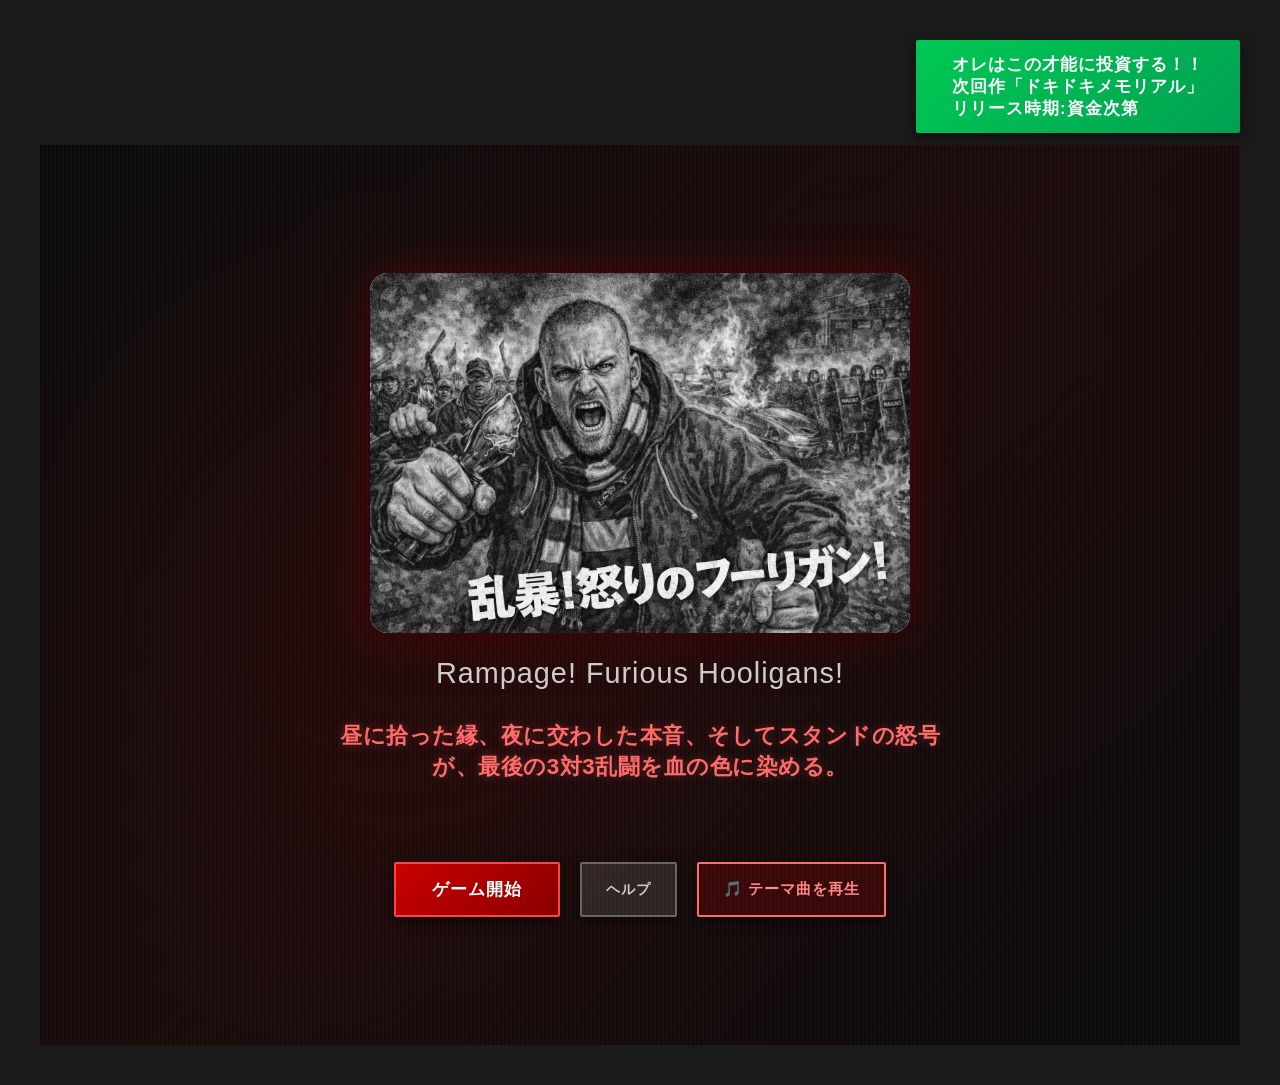
==== index.html @ 2b9ec55a "chore: reduce donation button font size (0.65rem) and update cache v19" ====
<!DOCTYPE html>
<html lang="ja">
<head>
    <meta charset="UTF-8">
    <meta name="viewport" content="width=device-width, initial-scale=1.0">
    <title>乱暴！怒りのフーリガン！ - Rampage! Furious Hooligans!</title>
    <link rel="stylesheet" href="styles.css?v=19">
</head>
<body>
    <div id="game-container">
        <div id="game-screen"></div>
    </div>
    <script src="game-data.js?v=19"></script>
    <script src="game.js?v=19"></script>
</body>
</html>
---- styles.css ----
/* ゴーゴーフーリガン - スタイルシート */

* {
    margin: 0;
    padding: 0;
    box-sizing: border-box;
}

body {
    font-family: 'Arial', 'Hiragino Sans', 'ヒラギノ角ゴ Pro', sans-serif;
    background: #0a0a0a;
    min-height: 100vh;
    display: flex;
    justify-content: center;
    align-items: flex-start;
    padding: 0;
    color: #e0e0e0;
}

#game-container {
    width: 100%;
    max-width: 100%;
    background: #0a0a0a;
    border-radius: 0;
    box-shadow: none;
    overflow: hidden;
    position: relative;
}

#game-screen {
    min-height: 100vh;
    padding: 0;
    position: relative;
    display: flex;
    align-items: center;
    justify-content: center;
}

#game-screen.title-screen {
    background: linear-gradient(135deg, #0a0a0a 0%, #1a0a0a 50%, #0a0a0a 100%);
}

#game-screen:not(.title-screen) {
    background: #1a1a1a;
    padding: 40px;
    display: block;
    min-height: auto;
}

.page-top-utility {
    display: flex;
    justify-content: flex-end;
    margin-bottom: 12px;
}

.btn-donate {
    display: inline-flex;
    align-items: center;
    justify-content: center;
    gap: 8px;
    background: linear-gradient(135deg, #00c853 0%, #00a152 100%);
    color: #fff;
    text-decoration: none;
    box-shadow: 0 8px 18px rgba(0, 168, 89, 0.2);
    font-size: 0.75rem;
}

.btn-donate:hover {
    transform: translateY(-2px);
    box-shadow: 0 10px 22px rgba(0, 168, 89, 0.28);
}

.btn-donate-small {
    font-size: 0.65rem;
    padding: 10px 14px;
    line-height: 1.3;
}

/* タイトル画面 */
.title-screen {
    text-align: center;
    padding: 0;
    width: 100%;
    height: 100vh;
    display: flex;
    flex-direction: column;
    align-items: center;
    justify-content: center;
    position: relative;
    overflow: hidden;
    background: linear-gradient(135deg, #0a0a0a 0%, #1a0a0a 50%, #0a0a0a 100%);
}

.title-screen::before {
    content: '';
    position: absolute;
    top: 0;
    left: 0;
    right: 0;
    bottom: 0;
    background: 
        radial-gradient(circle at 30% 50%, rgba(200, 0, 0, 0.08) 0%, transparent 50%),
        radial-gradient(circle at 70% 30%, rgba(100, 0, 0, 0.06) 0%, transparent 50%),
        repeating-linear-gradient(
            90deg,
            transparent,
            transparent 2px,
            rgba(255, 255, 255, 0.02) 2px,
            rgba(255, 255, 255, 0.02) 4px
        );
    pointer-events: none;
    z-index: 1;
}

.title-screen > * {
    position: relative;
    z-index: 2;
}

.title-screen h1 {
    font-size: clamp(2.5em, 8vw, 4.5em);
    color: #fff;
    margin-bottom: 15px;
    text-shadow: 
        0 0 20px rgba(200, 0, 0, 0.5),
        0 0 40px rgba(100, 0, 0, 0.3),
        3px 3px 0 rgba(0, 0, 0, 0.8);
    font-weight: 900;
    letter-spacing: 2px;
    line-height: 1.1;
    animation: titleFadeIn 0.8s ease-out;
}

.title-screen h2 {
    font-size: clamp(1.2em, 3vw, 1.8em);
    color: #ccc;
    margin-bottom: 30px;
    font-weight: 300;
    letter-spacing: 1px;
    animation: subtitleFadeIn 1s ease-out 0.2s both;
}

.tagline {
    font-size: clamp(1em, 2.5vw, 1.4em);
    color: #ff6b6b;
    margin-bottom: 50px;
    font-weight: 600;
    letter-spacing: 0.5px;
    max-width: 600px;
    animation: copyFadeIn 1s ease-out 0.4s both;
    text-shadow: 0 0 10px rgba(255, 107, 107, 0.3);
}

@keyframes titleFadeIn {
    from {
        opacity: 0;
        transform: translateY(20px);
    }
    to {
        opacity: 1;
        transform: translateY(0);
    }
}

@keyframes subtitleFadeIn {
    from {
        opacity: 0;
        transform: translateY(10px);
    }
    to {
        opacity: 1;
        transform: translateY(0);
    }
}

@keyframes copyFadeIn {
    from {
        opacity: 0;
    }
    to {
        opacity: 1;
    }
}

.buttons {
    display: flex;
    gap: 20px;
    justify-content: center;
    flex-wrap: wrap;
    margin-top: 30px;
}

/* ボタン */
.btn {
    padding: 14px 36px;
    font-size: 1.05em;
    border: none;
    border-radius: 2px;
    cursor: pointer;
    transition: all 0.3s ease;
    font-weight: 700;
    letter-spacing: 1px;
    text-transform: uppercase;
    box-shadow: 0 4px 12px rgba(0, 0, 0, 0.5);
    position: relative;
    overflow: hidden;
}

.btn-primary {
    background: linear-gradient(135deg, #c00 0%, #800 100%);
    color: #fff;
    border: 2px solid #ff4444;
}

.btn-primary:hover {
    transform: translateY(-3px);
    box-shadow: 0 8px 20px rgba(200, 0, 0, 0.6), 0 0 30px rgba(200, 0, 0, 0.3);
}

.btn-primary:active {
    transform: translateY(-1px);
}

.btn-secondary {
    background: rgba(100, 100, 100, 0.3);
    color: #ccc;
    border: 2px solid #666;
    font-size: 0.9em;
    padding: 10px 24px;
}

.btn-secondary:hover {
    background: rgba(100, 100, 100, 0.5);
    border-color: #999;
    color: #fff;
}

.btn-music {
    background: rgba(200, 0, 0, 0.2);
    color: #ff8888;
    border: 2px solid #ff6b6b;
    font-size: 0.95em;
    padding: 12px 24px;
}

.btn-music:hover {
    background: rgba(200, 0, 0, 0.4);
    border-color: #ff4444;
    color: #fff;
    transform: scale(1.05);
    box-shadow: 0 0 20px rgba(255, 107, 107, 0.4);
}

.title-art-wrap {
    margin-bottom: 30px;
}

.title-art {
    max-width: 100%;
    height: auto;
    max-height: 300px;
    filter: drop-shadow(0 0 20px rgba(200, 0, 0, 0.3));
}

.title-fallback {
    font-size: 2.5em;
    color: #fff;
    font-weight: 900;
    letter-spacing: 2px;
}

.screen-reader-title {
    display: none;
}

.btn-choice {
    display: block;
    width: 100%;
    margin: 10px 0;
    background: #f9f9f9;
    color: #333;
    border: 2px solid #ddd;
    text-align: left;
    padding: 15px;
}

.btn-choice:hover {
    background: #667eea;
    color: white;
    border-color: #667eea;
}

.btn-location {
    display: block;
    width: 100%;
    margin: 10px 0;
    background: linear-gradient(135deg, #f093fb 0%, #f5576c 100%);
    color: white;
    border: none;
    text-align: left;
    padding: 20px;
    font-size: 1.1em;
}

.btn-location:hover {
    transform: translateX(5px);
    box-shadow: 0 5px 15px rgba(245, 87, 108, 0.4);
}

/* ゲーム画面 */
.game-screen {
    animation: fadeIn 0.3s ease;
}

@keyframes fadeIn {
    from {
        opacity: 0;
    }
    to {
        opacity: 1;
    }
}

.header {
    border-bottom: 2px solid #667eea;
    padding-bottom: 20px;
    margin-bottom: 30px;
}

.header h2 {
    color: #667eea;
    margin-bottom: 10px;
}

.status {
    display: flex;
    gap: 30px;
    font-size: 0.9em;
    color: #666;
}

.content {
    min-height: 300px;
}

/* チュートリアル */
.tutorial {
    background: #f9f9f9;
    padding: 20px;
    border-radius: 5px;
}

.character-message {
    margin-bottom: 20px;
}

.character-name {
    font-weight: bold;
    color: #667eea;
    margin-bottom: 10px;
}

.message {
    background: white;
    padding: 15px;
    border-left: 4px solid #667eea;
    margin-bottom: 15px;
    line-height: 1.6;
}

.message p {
    margin-bottom: 10px;
}

.message p:last-child {
    margin-bottom: 0;
}

.choices {
    display: flex;
    flex-direction: column;
    gap: 10px;
}

/* 勧誘シーン */
.recruitment-scene {
    background: #f9f9f9;
    padding: 20px;
    border-radius: 5px;
    display: grid;
    grid-template-columns: 200px 1fr;
    gap: 20px;
}

.character-display {
    display: flex;
    justify-content: center;
    align-items: flex-start;
}

.character-image {
    width: 180px;
    height: 220px;
    border-radius: 10px;
    border: 3px solid #667eea;
    object-fit: contain;
    object-position: center top;
    background: #ffffff;
    box-shadow: 0 4px 10px rgba(0, 0, 0, 0.2);
}

.character-info {
    background: white;
    padding: 15px;
    border-radius: 5px;
    margin-bottom: 15px;
}

.character-info h3 {
    color: #667eea;
    margin-bottom: 10px;
}

.character-info p {
    margin: 5px 0;
    color: #666;
}

.character-profile-panel {
    display: grid;
    grid-template-columns: 200px 1fr;
    gap: 20px;
    align-items: start;
    width: 100%;
}

.character-portrait-column {
    display: flex;
    justify-content: center;
}

.character-detail-column {
    display: flex;
    flex-direction: column;
    gap: 14px;
}

.stats-grid {
    display: grid;
    grid-template-columns: repeat(3, minmax(90px, 1fr));
    gap: 10px;
}

.stat-card {
    background: white;
    border-radius: 10px;
    padding: 12px;
    text-align: center;
    box-shadow: 0 3px 10px rgba(0, 0, 0, 0.08);
    border: 1px solid rgba(102, 126, 234, 0.15);
}

.stat-label {
    display: block;
    color: #667eea;
    font-size: 0.85em;
    margin-bottom: 6px;
}

.skill-box,
.dialogue-box {
    background: white;
    border-radius: 10px;
    padding: 15px;
    box-shadow: 0 3px 10px rgba(0, 0, 0, 0.08);
}

.skill-box {
    border-left: 4px solid #667eea;
}

.dialogue-box {
    border-left: 4px solid #f5576c;
    line-height: 1.7;
}

.dialogue-box p,
.skill-box p {
    margin: 0 0 8px;
    color: #444;
}

.dialogue-box p:last-child,
.skill-box p:last-child {
    margin-bottom: 0;
}

.mini-stats {
    display: flex;
    flex-wrap: wrap;
    gap: 6px;
    margin-top: 10px;
    justify-content: center;
}

.mini-stats span {
    background: rgba(102, 126, 234, 0.08);
    color: #555;
    border-radius: 999px;
    padding: 4px 8px;
    font-size: 0.78em;
}

.recruitment-methods {
    display: flex;
    flex-direction: column;
    gap: 10px;
}

.recruitment-choices .message {
    margin: 12px 0 16px;
}

.character-card {
    width: 100%;
}

.enemy-fighter-card {
    border: 2px solid rgba(245, 87, 108, 0.35);
}

.enemy-fighter-card h4 {
    color: #f5576c;
}

.tutorial .character-info {
    max-width: 260px;
    margin-bottom: 18px;
}

.tutorial .character-image,
.morning-scene .character-image,
.night-scene .character-image,
.recruitment-result .character-image {
    margin: 0 auto;
}

.recruitment-result .character-profile-panel,
.night-scene .character-profile-panel,
.morning-scene .character-profile-panel {
    margin: 18px 0;
}

.recruitment-result h3 {
    color: #667eea;
    margin-bottom: 12px;
}

.recruitment-result > p {
    color: #666;
    line-height: 1.7;
    margin-bottom: 16px;
}

.recruitment-result .character-detail-column {
    text-align: left;
}

.recruitment-result .character-info h3 {
    margin-bottom: 10px;
}

.battle-fighter-card .mini-stats {
    justify-content: flex-start;
}

.battle-fighter-card .mini-stats span {
    background: rgba(102, 126, 234, 0.12);
}

.ending p:last-of-type {
    margin-bottom: 18px;
}

.morning-scene .message,
.night-scene .message,
.afternoon-scene .message {
    margin-bottom: 18px;
}

.night-scene .character-profile-panel,
.morning-scene .character-profile-panel {
    background: rgba(255, 255, 255, 0.45);
    padding: 16px;
    border-radius: 12px;
}

.recruitment-scene .character-profile-panel {
    background: transparent;
}

.recruitment-scene .character-story {
    margin-bottom: 0;
}

.recruitment-choices h4 {
    margin-bottom: 12px;
    color: #333;
}

.recruitment-result .dialogue-box {
    margin-top: 6px;
}

.recruitment-result .stats-grid,
.night-scene .stats-grid,
.morning-scene .stats-grid {
    background: transparent;
}

.recruitment-result .skill-box,
.recruitment-result .dialogue-box,
.night-scene .skill-box,
.night-scene .dialogue-box,
.morning-scene .skill-box,
.morning-scene .dialogue-box {
    text-align: left;
}

.recruitment-result .character-info,
.night-scene .character-info,
.morning-scene .character-info {
    text-align: left;
}

.recruitment-result .character-portrait-column,
.night-scene .character-portrait-column,
.morning-scene .character-portrait-column {
    align-items: flex-start;
}

.recruitment-result .character-portrait-column img,
.night-scene .character-portrait-column img,
.morning-scene .character-portrait-column img {
    display: block;
}

.recruitment-result .message {
    text-align: left;
}

.recruitment-result .choices {
    margin-top: 18px;
}

.recruitment-result .character-profile-panel {
    text-align: left;
}

.recruitment-result .stats-grid .stat-card strong,
.night-scene .stats-grid .stat-card strong,
.morning-scene .stats-grid .stat-card strong {
    color: #222;
}

.recruitment-result .stats-grid .stat-card,
.night-scene .stats-grid .stat-card,
.morning-scene .stats-grid .stat-card {
    background: rgba(255, 255, 255, 0.9);
}

.recruitment-result .skill-box,
.recruitment-result .dialogue-box {
    background: rgba(255, 255, 255, 0.95);
}

.recruitment-result .character-info {
    background: rgba(255, 255, 255, 0.95);
}

.recruitment-result .character-profile-panel {
    background: #eef2ff;
    padding: 18px;
    border-radius: 12px;
}

.recruitment-result .character-profile-panel .character-image {
    margin: 0;
}

.recruitment-result .character-profile-panel .character-portrait-column {
    justify-content: center;
}

.recruitment-result .character-profile-panel .character-detail-column {
    gap: 12px;
}

.recruitment-result .character-profile-panel .mini-stats {
    justify-content: flex-start;
}

.recruitment-result .character-profile-panel .mini-stats span {
    background: rgba(102, 126, 234, 0.1);
}

.recruitment-result .character-profile-panel .stat-label {
    color: #5161d6;
}

.recruitment-result .character-profile-panel .dialogue-box p {
    font-weight: 500;
}

.recruitment-result .character-profile-panel .skill-box p strong,
.recruitment-result .character-profile-panel .character-info h3 {
    color: #4455c9;
}

.recruitment-result .character-profile-panel .character-info p {
    color: #555;
}

.recruitment-result .character-profile-panel .skill-box,
.recruitment-result .character-profile-panel .dialogue-box,
.recruitment-result .character-profile-panel .character-info {
    box-shadow: 0 2px 10px rgba(0, 0, 0, 0.08);
}

.recruitment-result .character-profile-panel .stats-grid {
    margin: 0;
}

.recruitment-result .character-profile-panel .character-detail-column > * {
    margin: 0;
}

.recruitment-result .character-profile-panel .character-story {
    margin: 0;
}

.recruitment-result .character-profile-panel .skill-box,
.recruitment-result .character-profile-panel .dialogue-box,
.recruitment-result .character-profile-panel .character-story {
    line-height: 1.7;
}

.recruitment-result .character-profile-panel .character-story p {
    color: #555;
}

.recruitment-result .character-profile-panel .dialogue-box {
    border-left-width: 5px;
}

.recruitment-result .character-profile-panel .skill-box {
    border-left-width: 5px;
}

.recruitment-result .character-profile-panel .character-info {
    border-radius: 10px;
}

.recruitment-result .character-profile-panel .stats-grid .stat-card {
    min-height: 74px;
    display: flex;
    flex-direction: column;
    justify-content: center;
}

.recruitment-result .character-profile-panel .stats-grid .stat-card strong {
    font-size: 1.05em;
}

.recruitment-result .character-profile-panel .stats-grid .stat-label {
    margin-bottom: 4px;
}

.recruitment-result .character-profile-panel .character-image {
    background: #fff;
}

.recruitment-result .character-profile-panel .character-portrait-column {
    min-width: 180px;
}

.recruitment-result .character-profile-panel .character-detail-column {
    min-width: 0;
}

.recruitment-result .character-profile-panel .dialogue-box,
.recruitment-result .character-profile-panel .skill-box,
.recruitment-result .character-profile-panel .character-info {
    overflow-wrap: anywhere;
}

.recruitment-result .character-profile-panel .dialogue-box p,
.recruitment-result .character-profile-panel .skill-box p,
.recruitment-result .character-profile-panel .character-info p {
    word-break: break-word;
}

.recruitment-result .character-profile-panel .character-info p + p {
    margin-top: 4px;
}

.recruitment-result .character-profile-panel .skill-box p + p,
.recruitment-result .character-profile-panel .dialogue-box p + p {
    margin-top: 6px;
}

.recruitment-result .character-profile-panel .character-info h3 {
    font-size: 1.45em;
}

.recruitment-result .character-profile-panel .character-image {
    box-shadow: 0 6px 18px rgba(0, 0, 0, 0.15);
}

.recruitment-result .character-profile-panel .character-portrait-column {
    padding-top: 4px;
}

.recruitment-result .character-profile-panel .character-detail-column .character-info {
    margin-bottom: 0;
}

.recruitment-result .character-profile-panel .character-detail-column .character-story {
    margin-bottom: 0;
}

.recruitment-result .character-profile-panel .character-detail-column .skill-box,
.recruitment-result .character-profile-panel .character-detail-column .dialogue-box {
    margin-bottom: 0;
}

.recruitment-result .character-profile-panel .character-detail-column .stats-grid {
    margin-bottom: 0;
}

.recruitment-result .character-profile-panel .character-detail-column .mini-stats {
    margin-top: 0;
}

.recruitment-result .character-profile-panel .character-detail-column .stat-card {
    text-align: center;
}

.recruitment-result .character-profile-panel .character-detail-column .stat-card strong {
    display: block;
}

.recruitment-result .character-profile-panel .character-detail-column .stat-card .stat-label {
    display: block;
}

.recruitment-result .character-profile-panel .character-detail-column .dialogue-box {
    font-size: 1rem;
}

.recruitment-result .character-profile-panel .character-detail-column .skill-box {
    font-size: 0.98rem;
}

.recruitment-result .character-profile-panel .character-detail-column .character-info p,
.recruitment-result .character-profile-panel .character-detail-column .skill-box p,
.recruitment-result .character-profile-panel .character-detail-column .dialogue-box p {
    line-height: 1.6;
}

.recruitment-result .character-profile-panel .character-detail-column .character-info,
.recruitment-result .character-profile-panel .character-detail-column .skill-box,
.recruitment-result .character-profile-panel .character-detail-column .dialogue-box {
    width: 100%;
}

.recruitment-result .character-profile-panel .character-detail-column .stats-grid {
    width: 100%;
}

.recruitment-result .character-profile-panel .character-detail-column .character-story {
    width: 100%;
}

.recruitment-result .character-profile-panel .character-detail-column .character-story p {
    margin: 0;
}

.recruitment-result .character-profile-panel .character-detail-column .skill-box p,
.recruitment-result .character-profile-panel .character-detail-column .dialogue-box p {
    margin-bottom: 0;
}

.recruitment-result .character-profile-panel .character-detail-column .skill-box p + p,
.recruitment-result .character-profile-panel .character-detail-column .dialogue-box p + p {
    margin-top: 6px;
}

.recruitment-result .character-profile-panel .character-detail-column .character-info,
.recruitment-result .character-profile-panel .character-detail-column .skill-box,
.recruitment-result .character-profile-panel .character-detail-column .dialogue-box,
.recruitment-result .character-profile-panel .character-detail-column .character-story {
    align-self: stretch;
}

.recruitment-result .character-profile-panel .character-detail-column .character-story {
    background: rgba(255, 255, 255, 0.95);
    border-radius: 10px;
    padding: 15px;
    border-left: 4px solid #f5576c;
}

.recruitment-result .character-profile-panel .character-detail-column .character-story p {
    color: #555;
    line-height: 1.7;
}

.recruitment-result .character-profile-panel .character-detail-column .character-story,
.recruitment-result .character-profile-panel .character-detail-column .character-info,
.recruitment-result .character-profile-panel .character-detail-column .skill-box,
.recruitment-result .character-profile-panel .character-detail-column .dialogue-box {
    box-sizing: border-box;
}

.recruitment-result .character-profile-panel .character-detail-column .stats-grid .stat-card {
    box-sizing: border-box;
}

.recruitment-result .character-profile-panel .character-detail-column .stats-grid {
    box-sizing: border-box;
}

.recruitment-result .character-profile-panel .character-detail-column .character-info,
.recruitment-result .character-profile-panel .character-detail-column .skill-box,
.recruitment-result .character-profile-panel .character-detail-column .dialogue-box,
.recruitment-result .character-profile-panel .character-detail-column .character-story,
.recruitment-result .character-profile-panel .character-detail-column .stats-grid {
    max-width: 100%;
}

.recruitment-result .character-profile-panel .character-detail-column .character-info {
    overflow: hidden;
}

.recruitment-result .character-profile-panel .character-detail-column .character-story,
.recruitment-result .character-profile-panel .character-detail-column .skill-box,
.recruitment-result .character-profile-panel .character-detail-column .dialogue-box {
    overflow: hidden;
}

.recruitment-result .character-profile-panel .character-detail-column .stats-grid {
    overflow: visible;
}

.recruitment-result .character-profile-panel .character-detail-column .stats-grid .stat-card {
    overflow: hidden;
}

.recruitment-result .character-profile-panel .character-detail-column .stats-grid .stat-card strong,
.recruitment-result .character-profile-panel .character-detail-column .stats-grid .stat-card .stat-label {
    overflow-wrap: anywhere;
}

.recruitment-result .character-profile-panel .character-detail-column .character-info h3,
.recruitment-result .character-profile-panel .character-detail-column .character-info p {
    overflow-wrap: anywhere;
}

.recruitment-result .character-profile-panel .character-detail-column .character-story p,
.recruitment-result .character-profile-panel .character-detail-column .skill-box p,
.recruitment-result .character-profile-panel .character-detail-column .dialogue-box p {
    overflow-wrap: anywhere;
}

.recruitment-result .character-profile-panel .character-detail-column .stats-grid .stat-card strong {
    font-variant-numeric: tabular-nums;
}

.recruitment-result .character-profile-panel .character-detail-column .stat-card {
    min-width: 0;
}

.recruitment-result .character-profile-panel .character-detail-column {
    min-width: 0;
}

.recruitment-result .character-profile-panel {
    box-sizing: border-box;
}

.recruitment-result .character-profile-panel * {
    box-sizing: border-box;
}

.recruitment-result .character-profile-panel .character-image {
    width: 180px;
    height: 220px;
}

.recruitment-result .character-profile-panel .dialogue-box {
    font-style: normal;
}

.recruitment-result .character-profile-panel .dialogue-box p {
    color: #333;
}

.recruitment-result .character-profile-panel .skill-box p {
    color: #444;
}

.recruitment-result .character-profile-panel .character-story {
    color: #555;
}

.recruitment-result .character-profile-panel .character-story p:last-child {
    margin-bottom: 0;
}

.recruitment-result .character-profile-panel .character-info p:last-child {
    margin-bottom: 0;
}

.recruitment-result .character-profile-panel .skill-box p:last-child,
.recruitment-result .character-profile-panel .dialogue-box p:last-child {
    margin-bottom: 0;
}

.recruitment-result .character-profile-panel .stats-grid .stat-card:last-child {
    margin-bottom: 0;
}

.recruitment-result .character-profile-panel .character-detail-column .character-info,
.recruitment-result .character-profile-panel .character-detail-column .character-story,
.recruitment-result .character-profile-panel .character-detail-column .skill-box,
.recruitment-result .character-profile-panel .character-detail-column .dialogue-box,
.recruitment-result .character-profile-panel .character-detail-column .stats-grid {
    position: relative;
}

.recruitment-result .character-profile-panel .character-detail-column .character-info,
.recruitment-result .character-profile-panel .character-detail-column .character-story,
.recruitment-result .character-profile-panel .character-detail-column .skill-box,
.recruitment-result .character-profile-panel .character-detail-column .dialogue-box {
    z-index: 1;
}

.recruitment-result .character-profile-panel .character-detail-column .stats-grid {
    z-index: 0;
}

.recruitment-result .character-profile-panel .character-detail-column .character-story,
.recruitment-result .character-profile-panel .character-detail-column .skill-box,
.recruitment-result .character-profile-panel .character-detail-column .dialogue-box {
    backdrop-filter: blur(1px);
}

.recruitment-result .character-profile-panel .character-detail-column .character-info {
    backdrop-filter: blur(1px);
}

.recruitment-result .character-profile-panel .character-detail-column .stats-grid .stat-card {
    backdrop-filter: blur(1px);
}

.recruitment-result .character-profile-panel .character-detail-column .stats-grid .stat-card {
    border-color: rgba(102, 126, 234, 0.14);
}

.recruitment-result .character-profile-panel .character-detail-column .dialogue-box {
    border-left-color: #e0566a;
}

.recruitment-result .character-profile-panel .character-detail-column .skill-box {
    border-left-color: #5f73ea;
}

.recruitment-result .character-profile-panel .character-detail-column .character-story {
    border-left-color: #ef6c7d;
}

.recruitment-result .character-profile-panel .character-detail-column .character-info h3 {
    letter-spacing: 0.01em;
}

.recruitment-result .character-profile-panel .character-detail-column .character-info,
.recruitment-result .character-profile-panel .character-detail-column .character-story,
.recruitment-result .character-profile-panel .character-detail-column .skill-box,
.recruitment-result .character-profile-panel .character-detail-column .dialogue-box,
.recruitment-result .character-profile-panel .character-detail-column .stats-grid .stat-card {
    border-radius: 10px;
}

.recruitment-result .character-profile-panel .character-detail-column .stats-grid .stat-card {
    min-height: 72px;
}

.recruitment-result .character-profile-panel .character-detail-column .stats-grid .stat-card strong {
    line-height: 1.2;
}

.recruitment-result .character-profile-panel .character-detail-column .stats-grid .stat-card .stat-label {
    line-height: 1.2;
}

.recruitment-result .character-profile-panel .character-detail-column .stats-grid .stat-card strong,
.recruitment-result .character-profile-panel .character-detail-column .stats-grid .stat-card .stat-label {
    text-align: center;
}

.recruitment-result .character-profile-panel .character-detail-column .character-info,
.recruitment-result .character-profile-panel .character-detail-column .character-story,
.recruitment-result .character-profile-panel .character-detail-column .skill-box,
.recruitment-result .character-profile-panel .character-detail-column .dialogue-box {
    padding: 15px;
}

.recruitment-result .character-profile-panel .character-detail-column .character-info {
    padding-top: 16px;
}

.recruitment-result .character-profile-panel .character-detail-column .character-info h3 {
    margin-top: 0;
}

.recruitment-result .character-profile-panel .character-detail-column .character-info p {
    margin-bottom: 0;
}

.recruitment-result .character-profile-panel .character-detail-column .character-info p + p {
    margin-top: 5px;
}

.recruitment-result .character-profile-panel .character-detail-column .stats-grid .stat-card {
    padding: 10px;
}

.recruitment-result .character-profile-panel .character-detail-column .skill-box,
.recruitment-result .character-profile-panel .character-detail-column .dialogue-box,
.recruitment-result .character-profile-panel .character-detail-column .character-story {
    padding: 14px 15px;
}

.recruitment-result .character-profile-panel .character-detail-column .dialogue-box p {
    font-size: 0.98rem;
}

.recruitment-result .character-profile-panel .character-detail-column .skill-box p {
    font-size: 0.95rem;
}

.recruitment-result .character-profile-panel .character-detail-column .character-story p {
    font-size: 0.97rem;
}

.recruitment-result .character-profile-panel .character-detail-column .character-info p {
    font-size: 0.95rem;
}

.recruitment-result .character-profile-panel .character-detail-column .character-info h3 {
    margin-bottom: 10px;
}

.recruitment-result .character-profile-panel .character-detail-column .dialogue-box {
    background-image: linear-gradient(180deg, rgba(245, 87, 108, 0.02), rgba(245, 87, 108, 0));
}

.recruitment-result .character-profile-panel .character-detail-column .skill-box {
    background-image: linear-gradient(180deg, rgba(102, 126, 234, 0.03), rgba(102, 126, 234, 0));
}

.recruitment-result .character-profile-panel .character-detail-column .character-story {
    background-image: linear-gradient(180deg, rgba(245, 87, 108, 0.02), rgba(245, 87, 108, 0));
}

.recruitment-result .character-profile-panel .character-detail-column .character-info {
    background-image: linear-gradient(180deg, rgba(102, 126, 234, 0.02), rgba(102, 126, 234, 0));
}

.recruitment-result .character-profile-panel .character-detail-column .stats-grid .stat-card {
    background-image: linear-gradient(180deg, rgba(102, 126, 234, 0.03), rgba(255, 255, 255, 0.96));
}

.recruitment-result .character-profile-panel .character-detail-column .stats-grid .stat-card strong {
    color: #2c2c2c;
}

.recruitment-result .character-profile-panel .character-detail-column .stats-grid .stat-card .stat-label {
    color: #4e61d8;
}

.recruitment-result .character-profile-panel .character-detail-column .character-story {
    box-shadow: 0 2px 10px rgba(0, 0, 0, 0.07);
}

.recruitment-result .character-profile-panel .character-detail-column .stats-grid {
    gap: 10px;
}

.recruitment-result .character-profile-panel .character-detail-column .dialogue-box {
    box-shadow: 0 2px 10px rgba(0, 0, 0, 0.07);
}

.recruitment-result .character-profile-panel .character-detail-column .skill-box {
    box-shadow: 0 2px 10px rgba(0, 0, 0, 0.07);
}

.recruitment-result .character-profile-panel .character-detail-column .character-info {
    box-shadow: 0 2px 10px rgba(0, 0, 0, 0.07);
}

.recruitment-result .character-profile-panel .character-detail-column .stats-grid .stat-card {
    box-shadow: 0 2px 8px rgba(0, 0, 0, 0.06);
}

.recruitment-result .character-profile-panel .character-detail-column .dialogue-box p {
    white-space: normal;
}

.recruitment-result .character-profile-panel .character-detail-column .skill-box p {
    white-space: normal;
}

.recruitment-result .character-profile-panel .character-detail-column .character-story p {
    white-space: normal;
}

.recruitment-result .character-profile-panel .character-detail-column .character-info p {
    white-space: normal;
}

.recruitment-result .character-profile-panel .character-detail-column .character-info h3 {
    white-space: normal;
}

.recruitment-result .character-profile-panel .character-detail-column .stats-grid .stat-card strong,
.recruitment-result .character-profile-panel .character-detail-column .stats-grid .stat-card .stat-label {
    white-space: normal;
}

.recruitment-result .character-profile-panel .character-detail-column .stats-grid .stat-card {
    word-break: break-word;
}

.recruitment-result .character-profile-panel .character-detail-column .character-story,
.recruitment-result .character-profile-panel .character-detail-column .skill-box,
.recruitment-result .character-profile-panel .character-detail-column .dialogue-box,
.recruitment-result .character-profile-panel .character-detail-column .character-info {
    word-break: break-word;
}

.recruitment-result .character-profile-panel .character-detail-column .character-story,
.recruitment-result .character-profile-panel .character-detail-column .skill-box,
.recruitment-result .character-profile-panel .character-detail-column .dialogue-box,
.recruitment-result .character-profile-panel .character-detail-column .character-info,
.recruitment-result .character-profile-panel .character-detail-column .stats-grid .stat-card {
    overflow: hidden;
}

.recruitment-result .character-profile-panel .character-detail-column .stats-grid .stat-card {
    justify-self: stretch;
}

.recruitment-result .character-profile-panel .character-detail-column .stats-grid {
    align-self: stretch;
}

.recruitment-result .character-profile-panel .character-detail-column .character-story,
.recruitment-result .character-profile-panel .character-detail-column .skill-box,
.recruitment-result .character-profile-panel .character-detail-column .dialogue-box,
.recruitment-result .character-profile-panel .character-detail-column .character-info {
    align-self: stretch;
}

.recruitment-result .character-profile-panel .character-detail-column .stats-grid .stat-card {
    align-self: stretch;
}

.recruitment-result .character-profile-panel .character-detail-column .stats-grid .stat-card {
    justify-content: center;
}

.recruitment-result .character-profile-panel .character-detail-column .stats-grid .stat-card strong {
    margin-top: 2px;
}

.recruitment-result .character-profile-panel .character-detail-column .character-info p,
.recruitment-result .character-profile-panel .character-detail-column .skill-box p,
.recruitment-result .character-profile-panel .character-detail-column .dialogue-box p,
.recruitment-result .character-profile-panel .character-detail-column .character-story p {
    letter-spacing: 0.005em;
}

.recruitment-result .character-profile-panel .character-detail-column .character-info p,
.recruitment-result .character-profile-panel .character-detail-column .skill-box p,
.recruitment-result .character-profile-panel .character-detail-column .dialogue-box p,
.recruitment-result .character-profile-panel .character-detail-column .character-story p,
.recruitment-result .character-profile-panel .character-detail-column .stats-grid .stat-card strong,
.recruitment-result .character-profile-panel .character-detail-column .stats-grid .stat-card .stat-label {
    text-rendering: optimizeLegibility;
}

.recruitment-result .character-profile-panel .character-detail-column .skill-box p strong,
.recruitment-result .character-profile-panel .character-detail-column .character-info h3 {
    font-weight: 700;
}

.recruitment-result .character-profile-panel .character-detail-column .dialogue-box p {
    font-weight: 500;
}

.recruitment-result .character-profile-panel .character-detail-column .character-story p {
    font-weight: 400;
}

.recruitment-result .character-profile-panel .character-detail-column .skill-box p {
    font-weight: 400;
}

.recruitment-result .character-profile-panel .character-detail-column .character-info p {
    font-weight: 400;
}

.recruitment-result .character-profile-panel .character-detail-column .stats-grid .stat-card strong {
    font-weight: 700;
}

.recruitment-result .character-profile-panel .character-detail-column .stats-grid .stat-card .stat-label {
    font-weight: 500;
}

.recruitment-result .character-profile-panel .character-detail-column .dialogue-box,
.recruitment-result .character-profile-panel .character-detail-column .skill-box,
.recruitment-result .character-profile-panel .character-detail-column .character-story,
.recruitment-result .character-profile-panel .character-detail-column .character-info {
    border: 1px solid rgba(0, 0, 0, 0.04);
}

.recruitment-result .character-profile-panel .character-detail-column .stats-grid .stat-card {
    border: 1px solid rgba(102, 126, 234, 0.14);
}

.recruitment-result .character-profile-panel .character-detail-column .dialogue-box,
.recruitment-result .character-profile-panel .character-detail-column .skill-box,
.recruitment-result .character-profile-panel .character-detail-column .character-story,
.recruitment-result .character-profile-panel .character-detail-column .character-info,
.recruitment-result .character-profile-panel .character-detail-column .stats-grid .stat-card {
    transition: box-shadow 0.2s ease, transform 0.2s ease;
}

.recruitment-result .character-profile-panel .character-detail-column .dialogue-box:hover,
.recruitment-result .character-profile-panel .character-detail-column .skill-box:hover,
.recruitment-result .character-profile-panel .character-detail-column .character-story:hover,
.recruitment-result .character-profile-panel .character-detail-column .character-info:hover,
.recruitment-result .character-profile-panel .character-detail-column .stats-grid .stat-card:hover {
    box-shadow: 0 6px 16px rgba(0, 0, 0, 0.09);
}

.recruitment-result .character-profile-panel .character-detail-column .stats-grid .stat-card:hover {
    transform: translateY(-1px);
}

.recruitment-result .character-profile-panel .character-detail-column .dialogue-box:hover,
.recruitment-result .character-profile-panel .character-detail-column .skill-box:hover,
.recruitment-result .character-profile-panel .character-detail-column .character-story:hover,
.recruitment-result .character-profile-panel .character-detail-column .character-info:hover {
    transform: translateY(-1px);
}

.recruitment-result .character-profile-panel .character-image {
    transition: transform 0.2s ease, box-shadow 0.2s ease;
}

.recruitment-result .character-profile-panel .character-image:hover {
    transform: translateY(-2px);
}

.recruitment-result .character-profile-panel .character-image:hover {
    box-shadow: 0 10px 22px rgba(0, 0, 0, 0.18);
}

.recruitment-result .character-profile-panel .character-detail-column .character-info h3,
.recruitment-result .character-profile-panel .character-detail-column .skill-box p strong,
.recruitment-result .character-profile-panel .character-detail-column .stat-label {
    letter-spacing: 0.01em;
}

.recruitment-result .character-profile-panel .character-detail-column .stats-grid .stat-card strong {
    font-size: 1.02rem;
}

.recruitment-result .character-profile-panel .character-detail-column .stat-label {
    font-size: 0.82rem;
}

.recruitment-result .character-profile-panel .character-detail-column .character-info p,
.recruitment-result .character-profile-panel .character-detail-column .skill-box p,
.recruitment-result .character-profile-panel .character-detail-column .dialogue-box p,
.recruitment-result .character-profile-panel .character-detail-column .character-story p {
    font-size: 0.96rem;
}

.recruitment-result .character-profile-panel .character-detail-column .character-info h3 {
    font-size: 1.35rem;
}

.recruitment-result .character-profile-panel .character-detail-column .character-info h3,
.recruitment-result .character-profile-panel .character-detail-column .character-info p,
.recruitment-result .character-profile-panel .character-detail-column .skill-box p,
.recruitment-result .character-profile-panel .character-detail-column .dialogue-box p,
.recruitment-result .character-profile-panel .character-detail-column .character-story p,
.recruitment-result .character-profile-panel .character-detail-column .stats-grid .stat-card strong,
.recruitment-result .character-profile-panel .character-detail-column .stats-grid .stat-card .stat-label {
    font-family: inherit;
}

.recruitment-result .character-profile-panel .character-detail-column .character-story,
.recruitment-result .character-profile-panel .character-detail-column .dialogue-box {
    position: relative;
}

.recruitment-result .character-profile-panel .character-detail-column .character-story::before,
.recruitment-result .character-profile-panel .character-detail-column .dialogue-box::before {
    content: '';
    position: absolute;
    inset: 0;
    pointer-events: none;
    border-radius: inherit;
    background: linear-gradient(180deg, rgba(255,255,255,0.18), rgba(255,255,255,0));
}

.recruitment-result .character-profile-panel .character-detail-column .skill-box,
.recruitment-result .character-profile-panel .character-detail-column .character-info {
    position: relative;
}

.recruitment-result .character-profile-panel .character-detail-column .skill-box::before,
.recruitment-result .character-profile-panel .character-detail-column .character-info::before {
    content: '';
    position: absolute;
    inset: 0;
    pointer-events: none;
    border-radius: inherit;
    background: linear-gradient(180deg, rgba(255,255,255,0.14), rgba(255,255,255,0));
}

.recruitment-result .character-profile-panel .character-detail-column .stats-grid .stat-card {
    position: relative;
}

.recruitment-result .character-profile-panel .character-detail-column .stats-grid .stat-card::before {
    content: '';
    position: absolute;
    inset: 0;
    pointer-events: none;
    border-radius: inherit;
    background: linear-gradient(180deg, rgba(255,255,255,0.16), rgba(255,255,255,0));
}

.recruitment-result .character-profile-panel .character-detail-column .character-story > *,
.recruitment-result .character-profile-panel .character-detail-column .dialogue-box > *,
.recruitment-result .character-profile-panel .character-detail-column .skill-box > *,
.recruitment-result .character-profile-panel .character-detail-column .character-info > *,
.recruitment-result .character-profile-panel .character-detail-column .stats-grid .stat-card > * {
    position: relative;
    z-index: 1;
}

.recruitment-result .character-profile-panel .character-detail-column .stats-grid .stat-card {
    isolation: isolate;
}

.recruitment-result .character-profile-panel .character-detail-column .character-info,
.recruitment-result .character-profile-panel .character-detail-column .character-story,
.recruitment-result .character-profile-panel .character-detail-column .skill-box,
.recruitment-result .character-profile-panel .character-detail-column .dialogue-box {
    isolation: isolate;
}

.recruitment-result .character-profile-panel .character-detail-column .dialogue-box p {
    color: #353535;
}

.recruitment-result .character-profile-panel .character-detail-column .character-story p {
    color: #545454;
}

.recruitment-result .character-profile-panel .character-detail-column .character-info p,
.recruitment-result .character-profile-panel .character-detail-column .skill-box p {
    color: #505050;
}

.recruitment-result .character-profile-panel .character-detail-column .character-info h3,
.recruitment-result .character-profile-panel .character-detail-column .skill-box p strong {
    color: #465ad1;
}

.recruitment-result .character-profile-panel .character-detail-column .stats-grid .stat-card strong {
    color: #2f2f2f;
}

.recruitment-result .character-profile-panel .character-detail-column .stats-grid .stat-card .stat-label {
    color: #5467dc;
}

.recruitment-result .character-profile-panel .character-detail-column .character-image {
    object-position: center top;
}

.recruitment-result .character-profile-panel .character-detail-column .mini-stats {
    margin-top: 8px;
}

.recruitment-result .character-profile-panel .character-detail-column .mini-stats span {
    font-size: 0.8rem;
}

.recruitment-result .character-profile-panel .character-detail-column .mini-stats span {
    white-space: nowrap;
}

.recruitment-result .character-profile-panel .character-detail-column .mini-stats {
    row-gap: 6px;
}

.recruitment-result .character-profile-panel .character-detail-column .mini-stats {
    column-gap: 6px;
}

.recruitment-result .character-profile-panel .character-detail-column .mini-stats {
    max-width: 100%;
}

.recruitment-result .character-profile-panel .character-detail-column .mini-stats span {
    max-width: 100%;
}

.recruitment-result .character-profile-panel .character-detail-column .mini-stats span {
    overflow-wrap: anywhere;
}

.recruitment-result .character-profile-panel .character-detail-column .mini-stats span {
    word-break: break-word;
}

.recruitment-result .character-profile-panel .character-detail-column .mini-stats span {
    text-align: center;
}

.recruitment-result .character-profile-panel .character-detail-column .mini-stats span {
    border: 1px solid rgba(102, 126, 234, 0.08);
}

.recruitment-result .character-profile-panel .character-detail-column .mini-stats span {
    color: #586070;
}

.recruitment-result .character-profile-panel .character-detail-column .mini-stats span {
    background: rgba(102, 126, 234, 0.08);
}

.recruitment-result .character-profile-panel .character-detail-column .mini-stats span {
    font-variant-numeric: tabular-nums;
}

.recruitment-result .character-profile-panel .character-detail-column .mini-stats span {
    line-height: 1.2;
}

.recruitment-result .character-profile-panel .character-detail-column .mini-stats span {
    padding: 4px 8px;
}

.recruitment-result .character-profile-panel .character-detail-column .mini-stats span {
    border-radius: 999px;
}

.recruitment-result .character-profile-panel .character-detail-column .mini-stats span {
    box-sizing: border-box;
}

.recruitment-result .character-profile-panel .character-detail-column .mini-stats span {
    display: inline-flex;
}

.recruitment-result .character-profile-panel .character-detail-column .mini-stats span {
    align-items: center;
}

.recruitment-result .character-profile-panel .character-detail-column .mini-stats span {
    justify-content: center;
}

.recruitment-result .character-profile-panel .character-detail-column .mini-stats span {
    min-height: 26px;
}

.recruitment-result .character-profile-panel .character-detail-column .mini-stats span {
    box-shadow: none;
}

.recruitment-result .character-profile-panel .character-detail-column .mini-stats span {
    font-weight: 500;
}

.recruitment-result .character-profile-panel .character-detail-column .mini-stats span {
    text-transform: none;
}

.recruitment-result .character-profile-panel .character-detail-column .mini-stats span {
    letter-spacing: 0;
}

.recruitment-result .character-profile-panel .character-detail-column .mini-stats span {
    vertical-align: middle;
}

.recruitment-result .character-profile-panel .character-detail-column .mini-stats span {
    position: static;
}

.recruitment-result .character-profile-panel .character-detail-column .mini-stats span {
    transform: none;
}

.recruitment-result .character-profile-panel .character-detail-column .mini-stats span {
    transition: none;
}

.recruitment-result .character-profile-panel .character-detail-column .mini-stats span {
    opacity: 1;
}

.recruitment-result .character-profile-panel .character-detail-column .mini-stats span {
    filter: none;
}

.recruitment-result .character-profile-panel .character-detail-column .mini-stats span {
    backdrop-filter: none;
}

.recruitment-result .character-profile-panel .character-detail-column .mini-stats span {
    isolation: auto;
}

.recruitment-result .character-profile-panel .character-detail-column .mini-stats span {
    pointer-events: none;
}

.recruitment-result .character-profile-panel .character-detail-column .mini-stats span {
    user-select: none;
}

.recruitment-result .character-profile-panel .character-detail-column .mini-stats span {
    cursor: default;
}

.recruitment-result .character-profile-panel .character-detail-column .mini-stats span {
    -webkit-user-select: none;
}

.recruitment-result .character-profile-panel .character-detail-column .mini-stats span {
    -webkit-tap-highlight-color: transparent;
}

.recruitment-result .character-profile-panel .character-detail-column .mini-stats span {
    touch-action: none;
}

.recruitment-result .character-profile-panel .character-detail-column .mini-stats span {
    outline: none;
}

.recruitment-result .character-profile-panel .character-detail-column .mini-stats span {
    text-decoration: none;
}

.recruitment-result .character-profile-panel .character-detail-column .mini-stats span {
    flex: 0 0 auto;
}

.recruitment-result .character-profile-panel .character-detail-column .mini-stats span {
    margin: 0;
}

.recruitment-result .character-profile-panel .character-detail-column .mini-stats span {
    min-width: 0;
}

.recruitment-result .character-profile-panel .character-detail-column .mini-stats span {
    max-width: 100%;
}

.recruitment-result .character-profile-panel .character-detail-column .mini-stats span {
    overflow: hidden;
}

.recruitment-result .character-profile-panel .character-detail-column .mini-stats span {
    text-overflow: ellipsis;
}

.recruitment-result .character-profile-panel .character-detail-column .mini-stats span {
    white-space: nowrap;
}

.character-story {
    background: white;
    padding: 15px;
    border-radius: 5px;
    margin-bottom: 15px;
    line-height: 1.6;
    border-left: 4px solid #f5576c;
}

.recruitment-choices {
    margin-top: 20px;
}

.recruitment-choices h4 {
    color: #333;
    margin-bottom: 10px;
}

/* 朝・昼・夜シーン */
.morning-scene,
.afternoon-scene,
.night-scene {
    background: #f9f9f9;
    padding: 24px;
    border-radius: 8px;
    line-height: 1.8;
}

.morning-scene p,
.afternoon-scene p,
.night-scene p {
    margin-bottom: 12px;
    color: #555;
}

.location-buttons {
    margin: 20px 0;
}

.btn-method {
    display: block;
    width: 100%;
    margin: 10px 0;
    background: linear-gradient(135deg, #4facfe 0%, #00f2fe 100%);
    color: white;
    text-align: left;
}

.btn-method:hover {
    transform: translateX(5px);
    box-shadow: 0 5px 15px rgba(79, 172, 254, 0.35);
}

/* バトルシーン */
.battle-scene {
    background: linear-gradient(135deg, #667eea 0%, #764ba2 100%);
    color: white;
    padding: 30px;
    border-radius: 8px;
    text-align: center;
}

.battle-scene h3 {
    font-size: 1.5em;
    margin-bottom: 20px;
}

.battle-info {
    background: rgba(255, 255, 255, 0.12);
    padding: 15px;
    border-radius: 8px;
    margin-bottom: 20px;
}

.battle-info p {
    margin: 8px 0;
}

.cinematic-battle {
    box-shadow: inset 0 0 40px rgba(0, 0, 0, 0.22);
}

.battle-lineup {
    display: grid;
    grid-template-columns: 1fr auto 1fr;
    gap: 20px;
    align-items: center;
    margin: 25px 0;
}

.battle-side {
    background: rgba(255, 255, 255, 0.12);
    border: 1px solid rgba(255, 255, 255, 0.18);
    border-radius: 10px;
    padding: 18px;
}

.battle-side h4 {
    margin-bottom: 16px;
    font-size: 1.05em;
}

.battle-fighter-grid {
    display: grid;
    grid-template-columns: repeat(auto-fit, minmax(120px, 1fr));
    gap: 14px;
}

.battle-fighter-card {
    background: rgba(255, 255, 255, 0.92);
    color: #333;
    border-radius: 10px;
    padding: 12px;
    box-shadow: 0 6px 18px rgba(0, 0, 0, 0.16);
}

.battle-fighter-card h4 {
    color: #667eea;
    margin: 10px 0 6px;
}

.battle-fighter-card p {
    color: #666;
    font-size: 0.92em;
}

.battle-portrait {
    width: 100%;
    max-width: 150px;
    aspect-ratio: 3 / 4;
    object-fit: contain;
    object-position: center top;
    background: #ffffff;
    border-radius: 10px;
    border: 3px solid #667eea;
}

.boss-card {
    max-width: 220px;
    margin: 0 auto;
}

.boss-portrait {
    max-width: 180px;
    border-color: #f5576c;
}

.battle-versus {
    font-size: 1.4em;
    font-weight: bold;
    letter-spacing: 0.12em;
    color: #fff;
}

.battle-narrative {
    text-align: left;
    line-height: 1.8;
}

/* 結果画面 */
.battle-result,
.negotiation-result,
.recruitment-result,
.ending {
    background: #f9f9f9;
    padding: 30px;
    border-radius: 5px;
    text-align: center;
}

.battle-result h3,
.negotiation-result h3,
.recruitment-result p,
.ending h3 {
    color: #667eea;
    margin-bottom: 15px;
    font-size: 1.3em;
}

.battle-result p,
.negotiation-result p,
.ending p {
    color: #666;
    margin-bottom: 10px;
    line-height: 1.6;
}

/* チームメンバーリスト */
.team-info {
    background: #f9f9f9;
    padding: 20px;
    border-radius: 5px;
    margin-bottom: 20px;
}

.team-info h3 {
    color: #667eea;
    margin-bottom: 15px;
}

.member-list {
    display: grid;
    grid-template-columns: repeat(auto-fill, minmax(150px, 1fr));
    gap: 10px;
}

.member-card {
    background: white;
    padding: 15px;
    border-radius: 5px;
    border-left: 4px solid #667eea;
    text-align: center;
}

.member-name {
    font-weight: bold;
    color: #667eea;
    margin-bottom: 5px;
}

.member-role {
    font-size: 0.9em;
    color: #666;
}

/* ヘルプ・ゲーム情報 */
.help-content,
.game-info {
    background: #f9f9f9;
    padding: 20px;
    border-radius: 5px;
}

.help-content h3,
.game-info h3 {
    color: #667eea;
    margin-top: 20px;
    margin-bottom: 10px;
}

.help-content h3:first-child,
.game-info h3:first-child {
    margin-top: 0;
}

.help-content p,
.game-info p {
    color: #666;
    line-height: 1.6;
    margin-bottom: 10px;
}

.help-content ul {
    margin-left: 20px;
    color: #666;
    line-height: 1.8;
}

.help-content li {
    margin-bottom: 5px;
}

/* レスポンシブ */
@media (max-width: 768px) {
    #game-screen {
        padding: 20px;
    }

    .title-screen h1 {
        font-size: 2em;
    }

    .title-screen h2 {
        font-size: 1.2em;
    }

    .buttons {
        flex-direction: column;
    }

    .btn {
        width: 100%;
    }

    .page-top-utility {
        justify-content: stretch;
    }

    .btn-donate {
        width: 100%;
    }

    .status {
        flex-direction: column;
        gap: 10px;
    }

    .member-list {
        grid-template-columns: repeat(auto-fill, minmax(120px, 1fr));
    }

    .recruitment-scene,
    .character-profile-panel {
        grid-template-columns: 1fr;
    }

    .stats-grid {
        grid-template-columns: repeat(2, minmax(0, 1fr));
    }

    .battle-lineup {
        grid-template-columns: 1fr;
    }

    .battle-versus {
        margin: 8px 0;
    }

    .character-image {
        width: 170px;
        height: 210px;
    }

    .battle-fighter-card .mini-stats,
    .recruitment-result .character-profile-panel .mini-stats {
        justify-content: center;
    }
}

@media (max-width: 480px) {
    .stats-grid {
        grid-template-columns: 1fr 1fr;
    }

    .character-image {
        width: 160px;
        height: 200px;
    }

    .character-profile-panel,
    .recruitment-result .character-profile-panel,
    .night-scene .character-profile-panel,
    .morning-scene .character-profile-panel {
        gap: 14px;
    }

    .battle-fighter-grid {
        grid-template-columns: 1fr;
    }
}

/* ローディング */
@keyframes spin {
    0% { transform: rotate(0deg); }
    100% { transform: rotate(360deg); }
}

.loading {
    display: inline-block;
    width: 20px;
    height: 20px;
    border: 3px solid #f3f3f3;
    border-top: 3px solid #667eea;
    border-radius: 50%;
    animation: spin 1s linear infinite;
}


.title-art-wrap {
    display: flex;
    justify-content: center;
    margin-bottom: 24px;
}

.title-art {
    width: min(100%, 720px);
    max-height: 360px;
    object-fit: contain;
    object-position: center;
    border-radius: 18px;
    box-shadow: 0 12px 32px rgba(0, 0, 0, 0.28);
    background: rgba(255, 255, 255, 0.92);
}

.screen-reader-title {
    position: absolute;
    width: 1px;
    height: 1px;
    padding: 0;
    margin: -1px;
    overflow: hidden;
    clip: rect(0, 0, 0, 0);
    white-space: nowrap;
    border: 0;
}

/* 足跡機能: プレイ履歴計統 */
.play-history-stats {
    background: linear-gradient(135deg, rgba(102, 126, 234, 0.08) 0%, rgba(118, 75, 162, 0.08) 100%);
    border: 2px solid rgba(102, 126, 234, 0.3);
    border-radius: 12px;
    padding: 20px;
    margin: 24px 0;
}

.play-history-stats h3 {
    color: #667eea;
    font-size: 1.2em;
    margin-bottom: 16px;
    text-align: left;
}

.stats-grid {
    display: grid;
    grid-template-columns: repeat(auto-fit, minmax(120px, 1fr));
    gap: 16px;
}

.stat-item {
    background: white;
    border: 1px solid #e0e0e0;
    border-radius: 8px;
    padding: 12px;
    text-align: center;
    box-shadow: 0 2px 8px rgba(0, 0, 0, 0.05);
}

.stat-label {
    display: block;
    font-size: 0.85em;
    color: #666;
    margin-bottom: 8px;
}

.stat-value {
    display: block;
    font-size: 1.8em;
    font-weight: bold;
    color: #667eea;
}

/* 訪問者カウンター */
.global-counter-stats {
    background: linear-gradient(135deg, rgba(255, 193, 7, 0.08) 0%, rgba(255, 152, 0, 0.08) 100%);
    border: 2px solid rgba(255, 152, 0, 0.3);
    border-radius: 12px;
    padding: 20px;
    margin: 16px 0;
}

.global-counter-stats h3 {
    color: #ff9800;
    font-size: 1.2em;
    margin-bottom: 16px;
    text-align: left;
}

/* キャラクター画像ショーケース */
.characters-showcase {
    display: flex;
    justify-content: center;
    margin: 24px 0;
}

.characters-image {
    width: min(100%, 640px);
    max-height: 400px;
    object-fit: contain;
    object-position: center;
    border-radius: 12px;
    box-shadow: 0 8px 24px rgba(0, 0, 0, 0.15);
    background: rgba(255, 255, 255, 0.95);
}

.character-image-frame,
.battle-portrait-frame {
    display: flex;
    align-items: flex-start;
    justify-content: center;
    width: 100%;
}

.character-image {
    max-width: 100%;
    object-fit: contain;
    object-position: center top;
}

.battle-portrait {
    display: block;
    margin: 0 auto;
    object-fit: contain;
    object-position: center top;
}

.match-report-card,
.night-encounter-panel,
.night-recruit-result,
.night-conversation-card {
    background: rgba(255, 255, 255, 0.94);
    border-radius: 14px;
    padding: 18px;
    margin: 18px 0;
    box-shadow: 0 6px 18px rgba(0, 0, 0, 0.08);
}

.match-report-card {
    border-left: 6px solid #f5576c;
}

.match-report-card h3,
.night-encounter-panel h3,
.night-recruit-result h3,
.night-conversation-card h3 {
    color: #4455c9;
    margin-bottom: 12px;
}

.match-score {
    font-size: 1.35em;
    font-weight: 700;
    color: #222;
}

.night-conversation-stack {
    display: flex;
    flex-direction: column;
    gap: 18px;
}

.night-conversation-card .character-profile-panel,
.night-encounter-panel .character-profile-panel,
.night-recruit-result .character-profile-panel {
    margin: 0;
}

.ending-summary-grid {
    display: grid;
    grid-template-columns: repeat(auto-fit, minmax(180px, 1fr));
    gap: 14px;
    margin: 20px 0;
}

.ending-summary-card {
    background: white;
    border-radius: 12px;
    padding: 14px;
    box-shadow: 0 4px 14px rgba(0, 0, 0, 0.08);
    text-align: left;
}

.ending-summary-card strong {
    display: block;
    color: #4455c9;
    margin-bottom: 6px;
}

.battle-log-panel {
    margin-top: 20px;
    background: rgba(255, 255, 255, 0.98);
    border-radius: 14px;
    padding: 18px;
    text-align: left;
}

.battle-log-panel h4 {
    color: #4455c9;
    margin-bottom: 10px;
}

.battle-log-list {
    margin-left: 18px;
    color: #444;
    line-height: 1.7;
}

.battle-log-list li + li {
    margin-top: 6px;
}

@media (max-width: 768px) {
    .title-art {
        max-height: 260px;
    }

    .ending-summary-grid {
        grid-template-columns: 1fr;
    }
}

body.modal-open {
    overflow: hidden;
}

.character-image-button,
.battle-portrait-button {
    display: flex;
    flex-direction: column;
    align-items: center;
    gap: 10px;
    width: 100%;
    background: transparent;
    border: 0;
    padding: 0;
    cursor: pointer;
    color: inherit;
    font: inherit;
}

.character-image-button:focus-visible,
.battle-portrait-button:focus-visible,
.character-modal-close:focus-visible {
    outline: 3px solid rgba(102, 126, 234, 0.55);
    outline-offset: 4px;
}

.image-tap-hint {
    display: inline-flex;
    align-items: center;
    justify-content: center;
    min-height: 30px;
    padding: 5px 12px;
    border-radius: 999px;
    background: rgba(102, 126, 234, 0.12);
    color: #4455c9;
    font-size: 0.82em;
    font-weight: 600;
    letter-spacing: 0.02em;
}

.character-peek-note {
    background: rgba(102, 126, 234, 0.08);
    border-radius: 12px;
    padding: 14px 16px;
    color: #445;
    line-height: 1.7;
}

.character-peek-note p {
    margin: 0;
}

.character-modal-overlay {
    position: fixed;
    inset: 0;
    z-index: 3000;
    background: rgba(15, 18, 35, 0.78);
    backdrop-filter: blur(4px);
    display: flex;
    align-items: center;
    justify-content: center;
    padding: 20px;
}

.character-modal-card {
    position: relative;
    width: min(960px, 100%);
    max-height: min(90vh, 920px);
    overflow-y: auto;
    background: linear-gradient(180deg, #ffffff 0%, #f7f8ff 100%);
    border-radius: 22px;
    box-shadow: 0 24px 60px rgba(0, 0, 0, 0.28);
    padding: 26px;
}

.character-modal-body {
    display: grid;
    grid-template-columns: minmax(220px, 280px) minmax(0, 1fr);
    gap: 24px;
    align-items: start;
}

.character-modal-close {
    position: absolute;
    top: 14px;
    right: 14px;
    width: 42px;
    height: 42px;
    border-radius: 50%;
    border: 0;
    background: rgba(102, 126, 234, 0.12);
    color: #4455c9;
    font-size: 1.6rem;
    line-height: 1;
    cursor: pointer;
}

.character-modal-portrait-column,
.character-modal-detail-column {
    display: flex;
    flex-direction: column;
    gap: 16px;
}

.character-modal-image-frame {
    background: rgba(102, 126, 234, 0.08);
    border-radius: 18px;
    padding: 14px;
}

.character-modal-image {
    width: 100%;
    max-height: 420px;
}

.character-modal-info h3 {
    font-size: 1.6em;
}

.live-battle-scene {
    text-align: left;
}

.battle-turn-banner {
    display: inline-flex;
    align-items: center;
    justify-content: center;
    margin-bottom: 18px;
    padding: 8px 16px;
    border-radius: 999px;
    background: rgba(255, 255, 255, 0.16);
    color: #fff;
    font-weight: 700;
    letter-spacing: 0.04em;
}

.battle-unit-card {
    min-height: 100%;
}

.knocked-out-card {
    opacity: 0.62;
    filter: grayscale(0.35);
}

.battle-hp-row {
    display: flex;
    justify-content: space-between;
    align-items: center;
    margin-top: 10px;
    color: #444;
    font-size: 0.9em;
}

.battle-hp-bar {
    width: 100%;
    height: 10px;
    margin-top: 8px;
    background: rgba(68, 85, 201, 0.14);
    border-radius: 999px;
    overflow: hidden;
}

.battle-hp-bar span {
    display: block;
    height: 100%;
    border-radius: inherit;
    background: linear-gradient(90deg, #42c48c 0%, #79df5a 100%);
}

.battle-unit-metrics {
    display: grid;
    grid-template-columns: repeat(3, minmax(0, 1fr));
    gap: 6px;
    margin-top: 10px;
}

.battle-unit-metrics span {
    display: inline-flex;
    justify-content: center;
    align-items: center;
    min-height: 34px;
    padding: 6px 8px;
    border-radius: 9px;
    background: rgba(102, 126, 234, 0.08);
    color: #445;
    font-size: 0.82em;
    font-weight: 600;
}

.battle-empty-slot {
    display: flex;
    flex-direction: column;
    justify-content: center;
    align-items: center;
    min-height: 250px;
    border: 2px dashed rgba(255, 255, 255, 0.35);
    background: rgba(255, 255, 255, 0.72);
}

.battle-empty-mark {
    font-size: 2.4em;
    line-height: 1;
    color: #9aa4e8;
}

.battle-live-grid {
    display: grid;
    grid-template-columns: minmax(0, 1.15fr) minmax(260px, 0.85fr);
    gap: 18px;
    margin-top: 20px;
}

.battle-live-side {
    display: flex;
    flex-direction: column;
    gap: 12px;
}

.battle-advance-choices {
    margin: 0;
}

.battle-advance-choices .btn {
    width: 100%;
}

.battle-live-panel {
    background: rgba(255, 255, 255, 0.16);
    border: 1px solid rgba(255, 255, 255, 0.16);
    border-radius: 14px;
    padding: 18px;
}

.battle-live-panel h4 {
    margin-bottom: 12px;
    color: #fff;
}

.battle-live-list {
    margin-left: 18px;
    line-height: 1.75;
}

.battle-live-list li + li {
    margin-top: 8px;
}

@media (max-width: 768px) {
    .character-modal-card {
        padding: 18px;
        border-radius: 18px;
    }

    .character-modal-body,
    .battle-live-grid {
        grid-template-columns: 1fr;
    }

    .battle-unit-metrics {
        grid-template-columns: repeat(3, minmax(0, 1fr));
    }
}

@media (max-width: 480px) {
    .character-modal-overlay {
        padding: 12px;
    }

    .character-modal-card {
        padding: 16px;
    }

    .character-modal-close {
        top: 10px;
        right: 10px;
    }

    .battle-unit-metrics {
        grid-template-columns: 1fr;
    }
}

.emotional-ending {
    background: linear-gradient(180deg, #f7f8ff 0%, #eef1ff 42%, #ffffff 100%);
    border: 1px solid rgba(102, 126, 234, 0.16);
    box-shadow: 0 18px 50px rgba(60, 76, 170, 0.12);
}

.ending-kicker {
    display: inline-flex;
    align-items: center;
    gap: 8px;
    padding: 6px 14px;
    border-radius: 999px;
    background: rgba(102, 126, 234, 0.12);
    color: #4455c9;
    font-size: 0.82em;
    font-weight: 700;
    letter-spacing: 0.12em;
    text-transform: uppercase;
    margin-bottom: 14px;
}

.ending-lead {
    font-size: 1.08em;
    line-height: 1.9;
    color: #4f5686;
}

.ending-bgm-credit {
    margin-top: 14px;
    padding: 12px 14px;
    background: rgba(68, 85, 201, 0.08);
    border-left: 4px solid #667eea;
    border-radius: 10px;
}

.ending-bgm-credit a {
    color: #4455c9;
    font-weight: 700;
    word-break: break-word;
}

.ending-video-panel {
    margin: 24px 0 28px;
    padding: 20px;
    border-radius: 18px;
    background: linear-gradient(135deg, rgba(22, 28, 52, 0.96), rgba(48, 22, 34, 0.94));
    color: #f5f7ff;
    box-shadow: 0 16px 34px rgba(8, 10, 18, 0.24);
    text-align: left;
}

.ending-video-copy {
    margin-bottom: 14px;
}

.ending-video-kicker {
    display: inline-flex;
    align-items: center;
    padding: 5px 12px;
    border-radius: 999px;
    background: rgba(255, 255, 255, 0.12);
    color: #ffd8df;
    font-size: 0.78em;
    font-weight: 700;
    letter-spacing: 0.08em;
    text-transform: uppercase;
}

.ending-video-panel h4 {
    margin: 14px 0 10px;
    color: #ffffff;
    font-size: 1.35em;
}

.ending-video-panel p {
    color: rgba(245, 247, 255, 0.88);
}

.ending-video-note {
    margin-bottom: 0;
    font-size: 0.92em;
}

.ending-video-player {
    display: block;
    width: 100%;
    border-radius: 16px;
    background: #05070f;
    box-shadow: 0 18px 40px rgba(0, 0, 0, 0.32);
}

.ending-filmstrip {
    display: grid;
    grid-template-columns: repeat(3, minmax(0, 1fr));
    gap: 16px;
    margin: 24px 0 28px;
}

.ending-scene-card {
    position: relative;
    overflow: hidden;
    padding: 20px 18px 18px;
    border-radius: 18px;
    background: linear-gradient(160deg, rgba(68, 85, 201, 0.96) 0%, rgba(126, 75, 162, 0.92) 100%);
    color: #f7f8ff;
    box-shadow: 0 14px 34px rgba(72, 56, 146, 0.22);
}

.ending-scene-card::after {
    content: '';
    position: absolute;
    inset: 0;
    background: linear-gradient(180deg, rgba(255, 255, 255, 0.12) 0%, rgba(255, 255, 255, 0) 45%);
    pointer-events: none;
}

.ending-scene-card h4,
.ending-scene-card p {
    position: relative;
    z-index: 1;
    color: inherit;
}

.ending-scene-card h4 {
    margin-bottom: 10px;
    font-size: 1.08em;
}

.ending-scene-card p {
    margin-bottom: 10px;
    line-height: 1.8;
}

.ending-scene-label {
    position: relative;
    z-index: 1;
    display: inline-flex;
    margin-bottom: 12px;
    padding: 4px 10px;
    border-radius: 999px;
    background: rgba(255, 255, 255, 0.14);
    border: 1px solid rgba(255, 255, 255, 0.16);
    font-size: 0.78em;
    letter-spacing: 0.12em;
    font-weight: 700;
}

.ending-scene-quote {
    font-weight: 700;
    color: #ffffff;
}

.prologue-screen {
    text-align: left;
}

.prologue-progress {
    display: flex;
    justify-content: center;
    gap: 10px;
    margin: 18px 0 24px;
}

.prologue-progress-dot {
    width: 12px;
    height: 12px;
    border-radius: 999px;
    background: rgba(102, 126, 234, 0.24);
    box-shadow: inset 0 0 0 1px rgba(68, 85, 201, 0.14);
}

.prologue-progress-dot.active {
    background: linear-gradient(135deg, #667eea, #f5576c);
    box-shadow: 0 0 0 4px rgba(102, 126, 234, 0.12);
}

.prologue-scene-panel {
    display: grid;
    grid-template-columns: minmax(0, 1.15fr) minmax(280px, 0.85fr);
    gap: 24px;
    align-items: stretch;
    margin: 10px 0 28px;
    padding: 22px;
    border-radius: 22px;
    background: linear-gradient(145deg, rgba(17, 21, 39, 0.96), rgba(49, 28, 42, 0.94));
    color: #f7f8ff;
    box-shadow: 0 18px 42px rgba(11, 14, 26, 0.24);
}

.prologue-scene-media {
    min-width: 0;
}

.prologue-scene-image {
    display: block;
    width: 100%;
    height: 100%;
    max-height: 460px;
    object-fit: cover;
    object-position: center;
    border-radius: 18px;
    background: #05070f;
    box-shadow: 0 18px 38px rgba(0, 0, 0, 0.32);
}

.prologue-scene-copy {
    display: flex;
    flex-direction: column;
    justify-content: center;
}

.prologue-scene-label {
    display: inline-flex;
    align-self: flex-start;
    margin-bottom: 14px;
    padding: 5px 12px;
    border-radius: 999px;
    background: rgba(255, 255, 255, 0.12);
    color: #ffd9e2;
    font-size: 0.8em;
    font-weight: 700;
    letter-spacing: 0.1em;
    text-transform: uppercase;
}

.prologue-scene-copy h4 {
    margin-bottom: 14px;
    color: #ffffff;
    font-size: 1.42em;
}

.prologue-scene-copy p {
    color: rgba(247, 248, 255, 0.9);
    line-height: 1.9;
}

.prologue-scene-quote {
    margin-top: 8px;
    font-weight: 700;
    color: #ffffff;
}

.prologue-threat-note {
    display: grid;
    gap: 8px;
    margin-top: 12px;
    padding: 14px 16px;
    border-radius: 16px;
    background: rgba(255, 255, 255, 0.08);
    border: 1px solid rgba(255, 255, 255, 0.1);
}

.prologue-threat-note strong {
    color: #ffd9e2;
    letter-spacing: 0.12em;
    font-size: 0.78em;
}

.prologue-threat-note span {
    color: rgba(247, 248, 255, 0.9);
}

@media (max-width: 768px) {
    .ending-video-panel {
        padding: 16px;
        border-radius: 14px;
    }

    .ending-video-panel h4 {
        font-size: 1.15em;
    }

    .prologue-scene-panel {
        grid-template-columns: 1fr;
        padding: 16px;
        border-radius: 16px;
    }

    .prologue-scene-image {
        max-height: 320px;
    }

    .prologue-scene-copy h4 {
        font-size: 1.2em;
    }

    .ending-filmstrip {
        grid-template-columns: 1fr;
    }
}
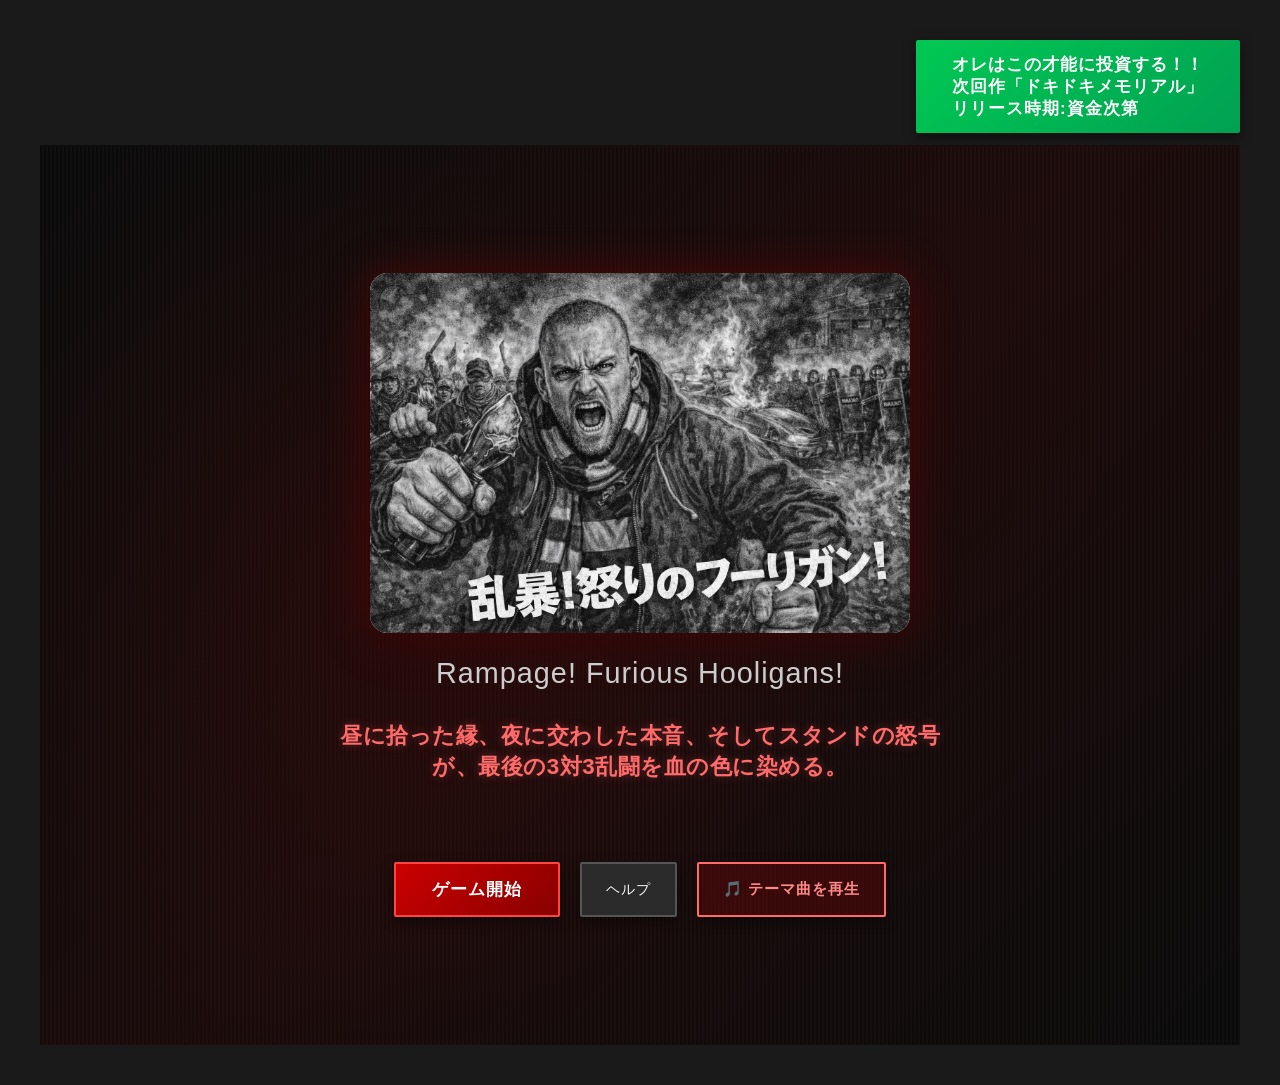
==== commit 82287d3b: "fix: improve btn-secondary visibility with dark background and white text, red hover effect" ====
--- a/index.html
+++ b/index.html
@@ -4,13 +4,13 @@
     <meta charset="UTF-8">
     <meta name="viewport" content="width=device-width, initial-scale=1.0">
     <title>乱暴！怒りのフーリガン！ - Rampage! Furious Hooligans!</title>
-    <link rel="stylesheet" href="styles.css?v=19">
+    <link rel="stylesheet" href="styles.css?v=23">
 </head>
 <body>
     <div id="game-container">
         <div id="game-screen"></div>
     </div>
-    <script src="game-data.js?v=19"></script>
-    <script src="game.js?v=19"></script>
+    <script src="game-data.js?v=23"></script>
+    <script src="game.js?v=23"></script>
 </body>
 </html>
--- a/styles.css
+++ b/styles.css
@@ -62,7 +62,10 @@
     color: #fff;
     text-decoration: none;
     box-shadow: 0 8px 18px rgba(0, 168, 89, 0.2);
-    font-size: 0.75rem;
+    font-size: 0.5rem;
+    padding: 6px 10px;
+    line-height: 1.1;
+    white-space: nowrap;
 }
 
 .btn-donate:hover {
@@ -222,16 +225,17 @@
 }
 
 .btn-secondary {
-    background: rgba(100, 100, 100, 0.3);
-    color: #ccc;
-    border: 2px solid #666;
+    background: #2a2a2a;
+    color: #fff;
+    border: 2px solid #555;
     font-size: 0.9em;
     padding: 10px 24px;
-}
-
+    font-weight: 500;
+}
 .btn-secondary:hover {
-    background: rgba(100, 100, 100, 0.5);
-    border-color: #999;
+    background: #c00;
+    border-color: #ff4444;
+    box-shadow: 0 0 15px rgba(200, 0, 0, 0.3);
     color: #fff;
 }
 
@@ -277,17 +281,19 @@
     display: block;
     width: 100%;
     margin: 10px 0;
-    background: #f9f9f9;
-    color: #333;
-    border: 2px solid #ddd;
+    background: #2a2a2a;
+    color: #fff;
+    border: 2px solid #555;
     text-align: left;
     padding: 15px;
+    font-weight: 500;
 }
 
 .btn-choice:hover {
-    background: #667eea;
+    background: #c00;
     color: white;
-    border-color: #667eea;
+    border-color: #ff4444;
+    box-shadow: 0 0 15px rgba(200, 0, 0, 0.3);
 }
 
 .btn-location {
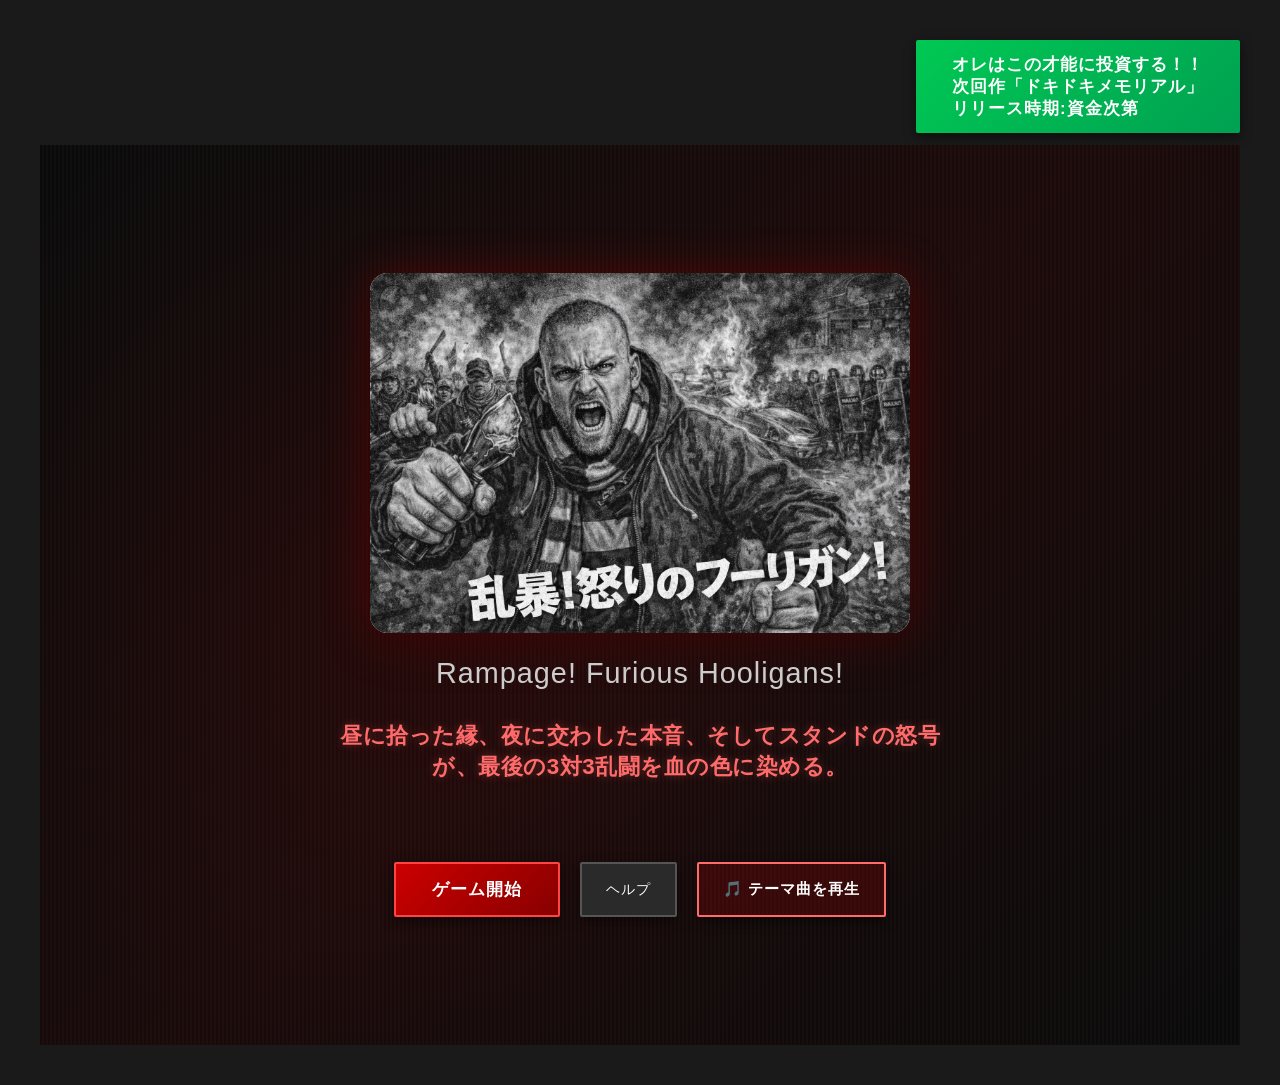
==== commit ba7cac60: "fix: standardize button font colors to black or white only based on background" ====
--- a/index.html
+++ b/index.html
@@ -4,13 +4,13 @@
     <meta charset="UTF-8">
     <meta name="viewport" content="width=device-width, initial-scale=1.0">
     <title>乱暴！怒りのフーリガン！ - Rampage! Furious Hooligans!</title>
-    <link rel="stylesheet" href="styles.css?v=23">
+    <link rel="stylesheet" href="styles.css?v=24">
 </head>
 <body>
     <div id="game-container">
         <div id="game-screen"></div>
     </div>
-    <script src="game-data.js?v=23"></script>
-    <script src="game.js?v=23"></script>
+    <script src="game-data.js?v=24"></script>
+    <script src="game.js?v=24"></script>
 </body>
 </html>
--- a/styles.css
+++ b/styles.css
@@ -241,7 +241,7 @@
 
 .btn-music {
     background: rgba(200, 0, 0, 0.2);
-    color: #ff8888;
+    color: #fff;
     border: 2px solid #ff6b6b;
     font-size: 0.95em;
     padding: 12px 24px;
@@ -301,7 +301,7 @@
     width: 100%;
     margin: 10px 0;
     background: linear-gradient(135deg, #f093fb 0%, #f5576c 100%);
-    color: white;
+    color: #fff;
     border: none;
     text-align: left;
     padding: 20px;
@@ -1753,7 +1753,7 @@
     width: 100%;
     margin: 10px 0;
     background: linear-gradient(135deg, #4facfe 0%, #00f2fe 100%);
-    color: white;
+    color: #000;
     text-align: left;
 }
 
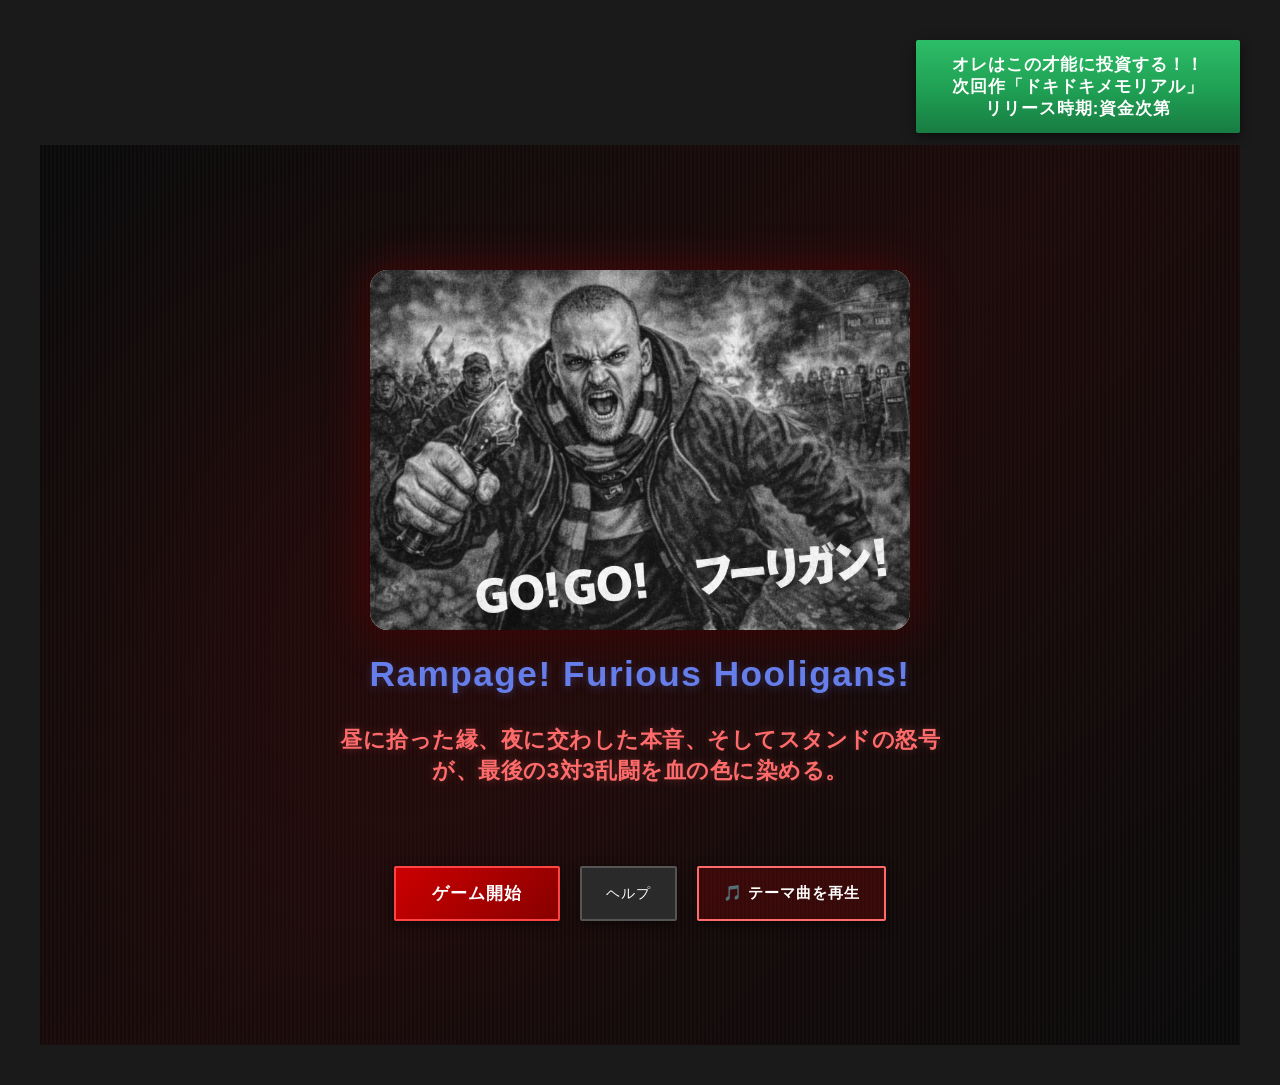
==== commit 5373e4f9: "fix: implement audio system with GitHub Pages path support and error handling - Fixed audio file pat" ====
--- a/index.html
+++ b/index.html
@@ -10,6 +10,7 @@
     <div id="game-container">
         <div id="game-screen"></div>
     </div>
+    <script src="audio-manager.js"></script>
     <script src="game-data.js?v=24"></script>
     <script src="game.js?v=24"></script>
 </body>
--- a/styles.css
+++ b/styles.css
@@ -57,20 +57,60 @@
     display: inline-flex;
     align-items: center;
     justify-content: center;
-    gap: 8px;
-    background: linear-gradient(135deg, #00c853 0%, #00a152 100%);
+    gap: 10px;
+    min-height: 56px;
+    padding: 14px 22px;
+    border-radius: 14px;
+    background: linear-gradient(180deg, #2dbd67 0%, #1f9f53 55%, #187c42 100%);
+    color: #fff;
+    font-weight: 700;
+    font-size: 16px;
+    letter-spacing: 0.02em;
+    text-align: center;
+    text-decoration: none;
+    border: 1px solid rgba(255, 255, 255, 0.16);
+    box-shadow:
+        0 10px 24px rgba(0, 0, 0, 0.22),
+        inset 0 1px 0 rgba(255, 255, 255, 0.18),
+        inset 0 -1px 0 rgba(0, 0, 0, 0.12);
+    cursor: pointer;
+    transition:
+        transform 0.16s ease,
+        box-shadow 0.16s ease,
+        filter 0.16s ease,
+        background 0.16s ease;
+    white-space: nowrap;
+}
+
+.btn-donate,
+.btn-donate:link,
+.btn-donate:visited,
+.btn-donate:hover,
+.btn-donate:active {
     color: #fff;
     text-decoration: none;
-    box-shadow: 0 8px 18px rgba(0, 168, 89, 0.2);
-    font-size: 0.5rem;
-    padding: 6px 10px;
-    line-height: 1.1;
-    white-space: nowrap;
 }
 
 .btn-donate:hover {
-    transform: translateY(-2px);
-    box-shadow: 0 10px 22px rgba(0, 168, 89, 0.28);
+    transform: translateY(-1px);
+    filter: brightness(1.04);
+    box-shadow:
+        0 14px 28px rgba(0, 0, 0, 0.24),
+        inset 0 1px 0 rgba(255, 255, 255, 0.2),
+        inset 0 -1px 0 rgba(0, 0, 0, 0.14);
+}
+
+.btn-donate:active {
+    transform: translateY(1px) scale(0.995);
+    box-shadow:
+        0 6px 14px rgba(0, 0, 0, 0.2),
+        inset 0 1px 0 rgba(255, 255, 255, 0.12),
+        inset 0 -1px 0 rgba(0, 0, 0, 0.16);
+}
+
+.btn-donate:focus-visible {
+    outline: 2px solid rgba(255, 255, 255, 0.75);
+    outline-offset: 3px;
 }
 
 .btn-donate-small {
@@ -135,11 +175,12 @@
 }
 
 .title-screen h2 {
-    font-size: clamp(1.2em, 3vw, 1.8em);
-    color: #ccc;
+    font-size: clamp(1.4em, 4vw, 2.2em);
+    color: #667eea;
     margin-bottom: 30px;
-    font-weight: 300;
-    letter-spacing: 1px;
+    font-weight: 700;
+    letter-spacing: 1.5px;
+    text-shadow: 0 2px 8px rgba(102, 126, 234, 0.3), 0 4px 12px rgba(0, 0, 0, 0.15);
     animation: subtitleFadeIn 1s ease-out 0.2s both;
 }
 
@@ -342,7 +383,7 @@
     display: flex;
     gap: 30px;
     font-size: 0.9em;
-    color: #666;
+    color: #fff;
 }
 
 .content {
@@ -376,6 +417,7 @@
 
 .message p {
     margin-bottom: 10px;
+    color: #111;
 }
 
 .message p:last-child {
@@ -405,14 +447,14 @@
 }
 
 .character-image {
-    width: 180px;
-    height: 220px;
-    border-radius: 10px;
+    width: 240px;
+    height: 300px;
+    border-radius: 12px;
     border: 3px solid #667eea;
-    object-fit: contain;
+    object-fit: cover;
     object-position: center top;
     background: #ffffff;
-    box-shadow: 0 4px 10px rgba(0, 0, 0, 0.2);
+    box-shadow: 0 6px 15px rgba(0, 0, 0, 0.25);
 }
 
 .character-info {
@@ -429,13 +471,13 @@
 
 .character-info p {
     margin: 5px 0;
-    color: #666;
+    color: #000;
 }
 
 .character-profile-panel {
     display: grid;
-    grid-template-columns: 200px 1fr;
-    gap: 20px;
+    grid-template-columns: 280px 1fr;
+    gap: 25px;
     align-items: start;
     width: 100%;
 }
@@ -493,7 +535,7 @@
 .dialogue-box p,
 .skill-box p {
     margin: 0 0 8px;
-    color: #444;
+    color: #111;
 }
 
 .dialogue-box p:last-child,
@@ -511,7 +553,7 @@
 
 .mini-stats span {
     background: rgba(102, 126, 234, 0.08);
-    color: #555;
+    color: #000;
     border-radius: 999px;
     padding: 4px 8px;
     font-size: 0.78em;
@@ -563,7 +605,7 @@
 }
 
 .recruitment-result > p {
-    color: #666;
+    color: #000;
     line-height: 1.7;
     margin-bottom: 16px;
 }
@@ -724,7 +766,7 @@
 }
 
 .recruitment-result .character-profile-panel .character-info p {
-    color: #555;
+    color: #000;
 }
 
 .recruitment-result .character-profile-panel .skill-box,
@@ -752,7 +794,7 @@
 }
 
 .recruitment-result .character-profile-panel .character-story p {
-    color: #555;
+    color: #000;
 }
 
 .recruitment-result .character-profile-panel .dialogue-box {
@@ -917,7 +959,7 @@
 }
 
 .recruitment-result .character-profile-panel .character-detail-column .character-story p {
-    color: #555;
+    color: #000;
     line-height: 1.7;
 }
 
@@ -1016,7 +1058,7 @@
 }
 
 .recruitment-result .character-profile-panel .character-story {
-    color: #555;
+    color: #000;
 }
 
 .recruitment-result .character-profile-panel .character-story p:last-child {
@@ -1188,7 +1230,8 @@
 }
 
 .recruitment-result .character-profile-panel .character-detail-column .stats-grid .stat-card strong {
-    color: #2c2c2c;
+    color: #c94747 !important;
+    opacity: 1 !important;
 }
 
 .recruitment-result .character-profile-panel .character-detail-column .stats-grid .stat-card .stat-label {
@@ -1502,7 +1545,8 @@
 }
 
 .recruitment-result .character-profile-panel .character-detail-column .stats-grid .stat-card strong {
-    color: #2f2f2f;
+    color: #c94747 !important;
+    opacity: 1 !important;
 }
 
 .recruitment-result .character-profile-panel .character-detail-column .stats-grid .stat-card .stat-label {
@@ -1716,6 +1760,7 @@
     margin-bottom: 15px;
     line-height: 1.6;
     border-left: 4px solid #f5576c;
+    color: #111;
 }
 
 .recruitment-choices {
@@ -1741,7 +1786,7 @@
 .afternoon-scene p,
 .night-scene p {
     margin-bottom: 12px;
-    color: #555;
+    color: #000;
 }
 
 .location-buttons {
@@ -1753,7 +1798,7 @@
     width: 100%;
     margin: 10px 0;
     background: linear-gradient(135deg, #4facfe 0%, #00f2fe 100%);
-    color: #000;
+    color: #fff;
     text-align: left;
 }
 
@@ -1814,13 +1859,30 @@
 .battle-fighter-grid {
     display: grid;
     grid-template-columns: repeat(auto-fit, minmax(120px, 1fr));
-    gap: 14px;
+    gap: 12px;
+}
+
+.battle-carousel {
+    display: none;
+}
+
+.carousel-header {
+    display: none;
+}
+
+.carousel-hint {
+    display: none;
 }
 
 .battle-fighter-card {
+    flex: 0 0 auto;
+    width: auto;
+    max-width: none;
+    min-width: auto;
+    scroll-snap-align: auto;
     background: rgba(255, 255, 255, 0.92);
     color: #333;
-    border-radius: 10px;
+    border-radius: 8px;
     padding: 12px;
     box-shadow: 0 6px 18px rgba(0, 0, 0, 0.16);
 }
@@ -1831,19 +1893,20 @@
 }
 
 .battle-fighter-card p {
-    color: #666;
+    color: #000;
     font-size: 0.92em;
 }
 
 .battle-portrait {
     width: 100%;
-    max-width: 150px;
+    max-width: 220px;
     aspect-ratio: 3 / 4;
-    object-fit: contain;
+    object-fit: cover;
     object-position: center top;
     background: #ffffff;
-    border-radius: 10px;
+    border-radius: 12px;
     border: 3px solid #667eea;
+    box-shadow: 0 6px 15px rgba(0, 0, 0, 0.25);
 }
 
 .boss-card {
@@ -1891,7 +1954,7 @@
 .battle-result p,
 .negotiation-result p,
 .ending p {
-    color: #666;
+    color: #000;
     margin-bottom: 10px;
     line-height: 1.6;
 }
@@ -1931,7 +1994,7 @@
 
 .member-role {
     font-size: 0.9em;
-    color: #666;
+    color: #000;
 }
 
 /* ヘルプ・ゲーム情報 */
@@ -1956,14 +2019,14 @@
 
 .help-content p,
 .game-info p {
-    color: #666;
+    color: #000;
     line-height: 1.6;
     margin-bottom: 10px;
 }
 
 .help-content ul {
     margin-left: 20px;
-    color: #666;
+    color: #000;
     line-height: 1.8;
 }
 
@@ -1999,6 +2062,10 @@
 
     .btn-donate {
         width: 100%;
+        max-width: 420px;
+        min-height: 58px;
+        padding: 15px 20px;
+        font-size: 15px;
     }
 
     .status {
@@ -2028,14 +2095,23 @@
     }
 
     .character-image {
-        width: 170px;
-        height: 210px;
+        width: 200px;
+        height: 250px;
+    }
+    
+    .character-profile-panel {
+        grid-template-columns: 1fr;
+        gap: 20px;
     }
 
     .battle-fighter-card .mini-stats,
     .recruitment-result .character-profile-panel .mini-stats {
         justify-content: center;
     }
+
+    .battle-fighter-card {
+        flex-basis: 260px;
+    }
 }
 
 @media (max-width: 480px) {
@@ -2044,8 +2120,8 @@
     }
 
     .character-image {
-        width: 160px;
-        height: 200px;
+        width: 140px;
+        height: 180px;
     }
 
     .character-profile-panel,
@@ -2055,8 +2131,10 @@
         gap: 14px;
     }
 
-    .battle-fighter-grid {
-        grid-template-columns: 1fr;
+    .battle-fighter-card {
+        width: auto;
+        max-width: none;
+        min-width: auto;
     }
 }
 
@@ -2139,7 +2217,7 @@
 .stat-label {
     display: block;
     font-size: 0.85em;
-    color: #666;
+    color: #000;
     margin-bottom: 8px;
 }
 
@@ -2147,7 +2225,7 @@
     display: block;
     font-size: 1.8em;
     font-weight: bold;
-    color: #667eea;
+    color: #e74c3c;
 }
 
 /* 訪問者カウンター */
@@ -2245,6 +2323,12 @@
     margin: 0;
 }
 
+.night-encounter-panel .character-image,
+.night-recruit-result .character-image {
+    width: 280px;
+    height: 350px;
+}
+
 .ending-summary-grid {
     display: grid;
     grid-template-columns: repeat(auto-fit, minmax(180px, 1fr));
@@ -2264,6 +2348,10 @@
     display: block;
     color: #4455c9;
     margin-bottom: 6px;
+}
+
+.ending-summary-card span {
+    color: #4455c9;
 }
 
 .battle-log-panel {
@@ -2411,7 +2499,9 @@
 
 .character-modal-image {
     width: 100%;
-    max-height: 420px;
+    max-height: 520px;
+    object-fit: cover;
+    object-position: center top;
 }
 
 .character-modal-info h3 {
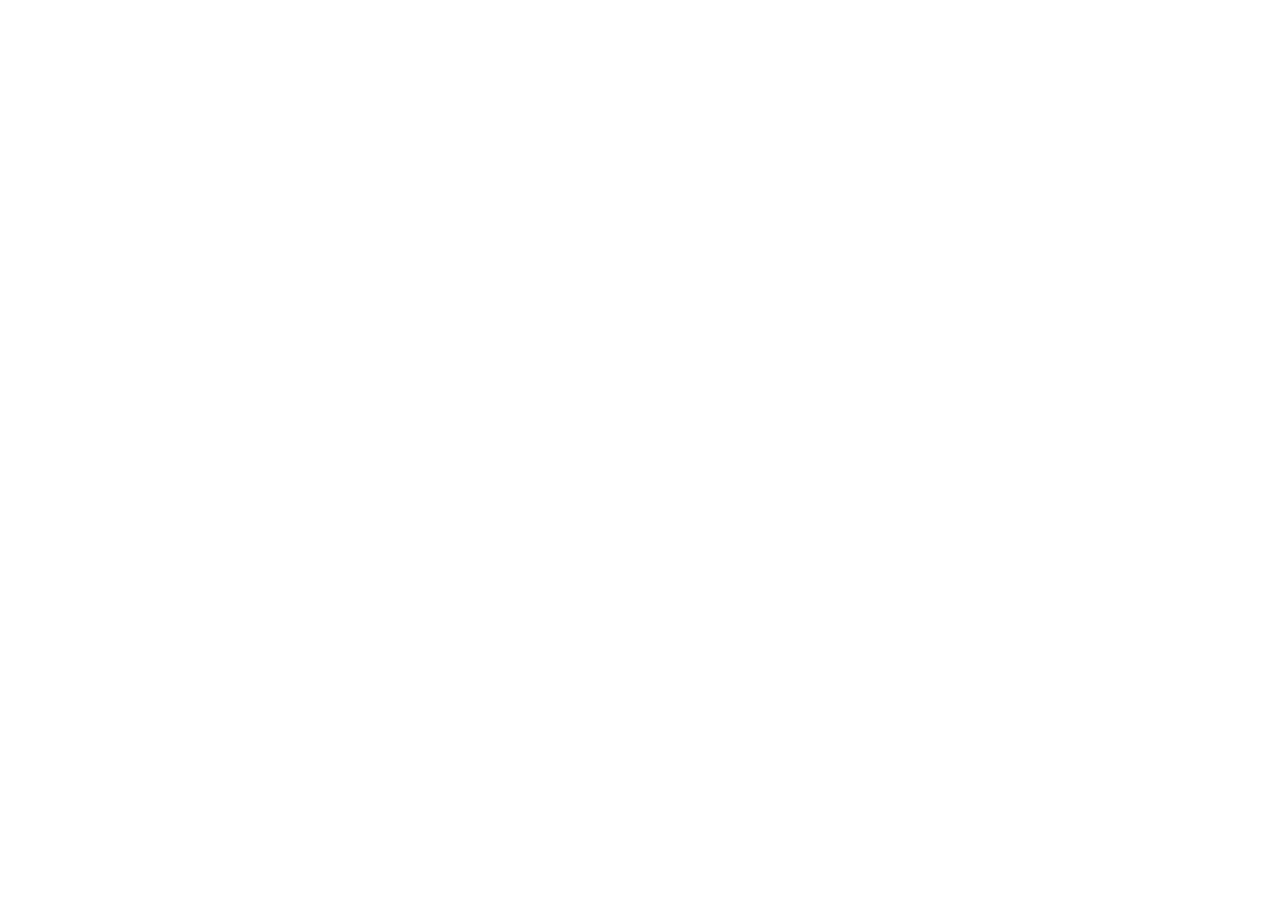
==== commit 24d00cd0: "fix: improve base path detection for GitHub Pages project site audio loading - Refactor getBasePath(" ====
--- a/index.html
+++ b/index.html
@@ -4,6 +4,7 @@
     <meta charset="UTF-8">
     <meta name="viewport" content="width=device-width, initial-scale=1.0">
     <title>乱暴！怒りのフーリガン！ - Rampage! Furious Hooligans!</title>
+    <base href="/go-go-hooligan/">
     <link rel="stylesheet" href="styles.css?v=24">
 </head>
 <body>
